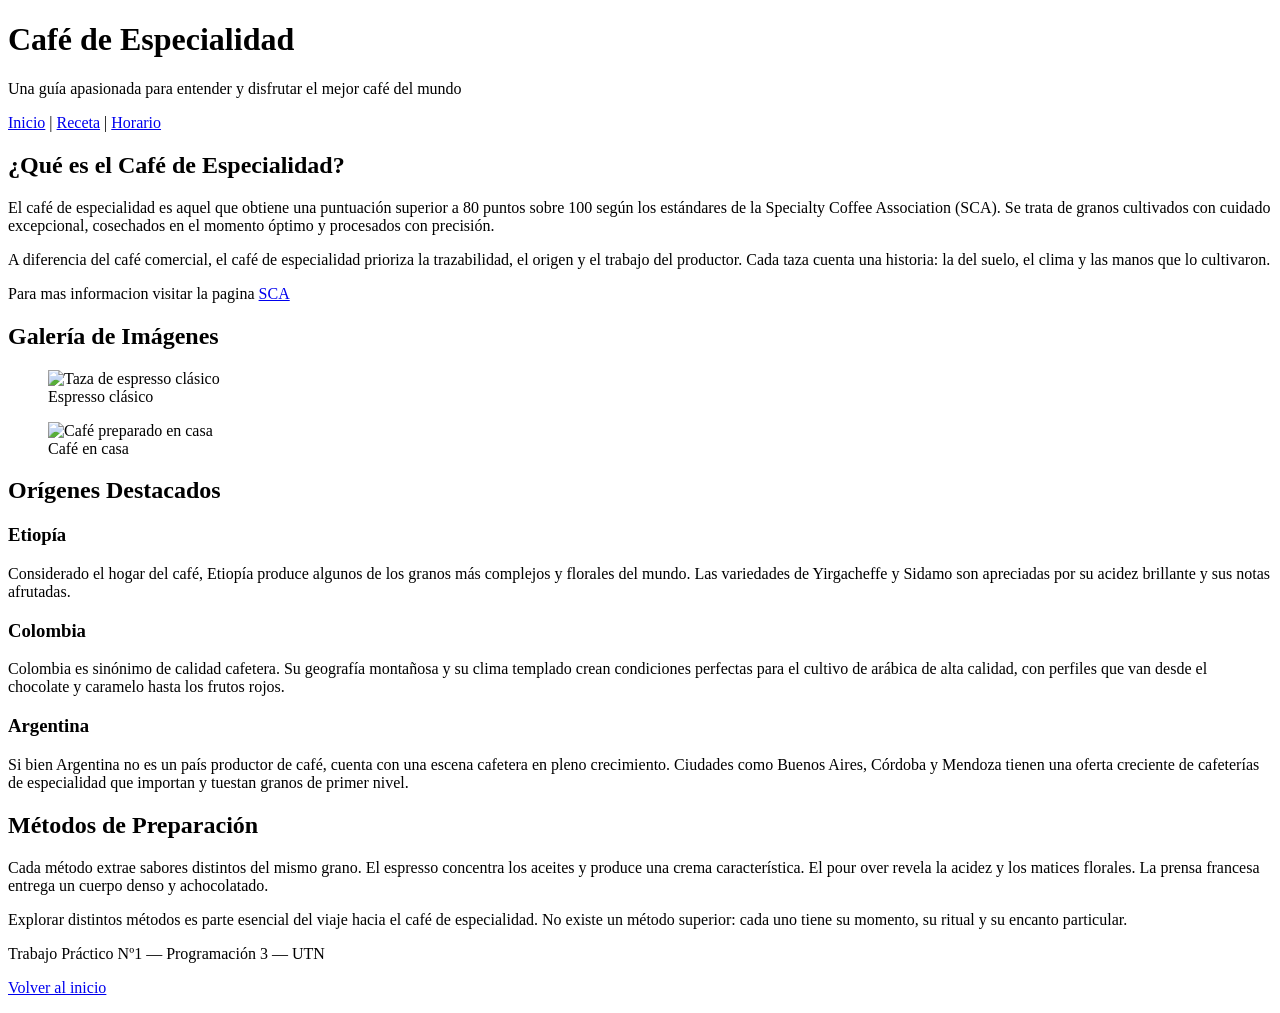
==== index.html @ ee488dcd "feat: agregar pagina principal index.html con la estructura base de la pagina" ====
<!DOCTYPE html>
<html lang="es">
<head>
    <meta charset="UTF-8">
    <meta name="viewport" content="width=device-width">
    <title>Café de Especialidad</title>
    <link rel="stylesheet" href="estilos.css">
</head>
<body>

    <header>
        <h1>Café de Especialidad</h1>
        <p>Una guía apasionada para entender y disfrutar el mejor café del mundo</p>
        <nav>
            <a href="index.html">Inicio</a> |
            <a href="receta.html">Receta</a> |
            <a href="horario.html">Horario</a>
        </nav>
    </header>

    <main>

        <section>
            <h2>¿Qué es el Café de Especialidad?</h2>
            <article>
                <p>
                    El café de especialidad es aquel que obtiene una puntuación superior a 80 puntos sobre 100
                    según los estándares de la Specialty Coffee Association (SCA). Se trata de granos cultivados
                    con cuidado excepcional, cosechados en el momento óptimo y procesados con precisión.
                </p>
                <p>
                    A diferencia del café comercial, el café de especialidad prioriza la trazabilidad, el origen
                    y el trabajo del productor. Cada taza cuenta una historia: la del suelo, el clima y las manos
                    que lo cultivaron.
                </p>
                <p>Para mas informacion visitar la pagina <a href="https://sca.coffee/">SCA</a></p>
            </article>
        </section>

        <section>
            <h2>Galería de Imágenes</h2>

            <figure>
                <img src="https://phantom.estaticos-marca.com/4d994105d19122da464c984f71efa8d3/resize/660/f/webp/assets/multimedia/imagenes/2023/11/15/17000681363132.jpg" alt="Taza de espresso clásico">
                <figcaption>Espresso clásico</figcaption>
            </figure>

            <figure>
                <img src="images/cafe-local.png" alt="Café preparado en casa">
                <figcaption>Café en casa</figcaption>
            </figure>

        </section>

        <section>
            <h2>Orígenes Destacados</h2>

            <article>
                <h3>Etiopía</h3>
                <p>
                    Considerado el hogar del café, Etiopía produce algunos de los granos más complejos y florales
                    del mundo. Las variedades de Yirgacheffe y Sidamo son apreciadas por su acidez brillante
                    y sus notas afrutadas.
                </p>
            </article>

            <article>
                <h3>Colombia</h3>
                <p>
                    Colombia es sinónimo de calidad cafetera. Su geografía montañosa y su clima templado crean
                    condiciones perfectas para el cultivo de arábica de alta calidad, con perfiles que van
                    desde el chocolate y caramelo hasta los frutos rojos.
                </p>
            </article>

            <article>
                <h3>Argentina</h3>
                <p>
                    Si bien Argentina no es un país productor de café, cuenta con una escena cafetera en pleno
                    crecimiento. Ciudades como Buenos Aires, Córdoba y Mendoza tienen una oferta creciente de
                    cafeterías de especialidad que importan y tuestan granos de primer nivel.
                </p>
            </article>

        </section>

        <section>
            <h2>Métodos de Preparación</h2>
            <p>
                Cada método extrae sabores distintos del mismo grano. El espresso concentra los aceites y
                produce una crema característica. El pour over revela la acidez y los matices florales.
                La prensa francesa entrega un cuerpo denso y achocolatado.
            </p>
            <p>
                Explorar distintos métodos es parte esencial del viaje hacia el café de especialidad.
                No existe un método superior: cada uno tiene su momento, su ritual y su encanto particular.
            </p>
        </section>

    </main>

    <footer>
        <p>Trabajo Práctico Nº1 — Programación 3 — UTN</p>
        <p><a href="index.html">Volver al inicio</a></p>
    </footer>

</body>
</html>
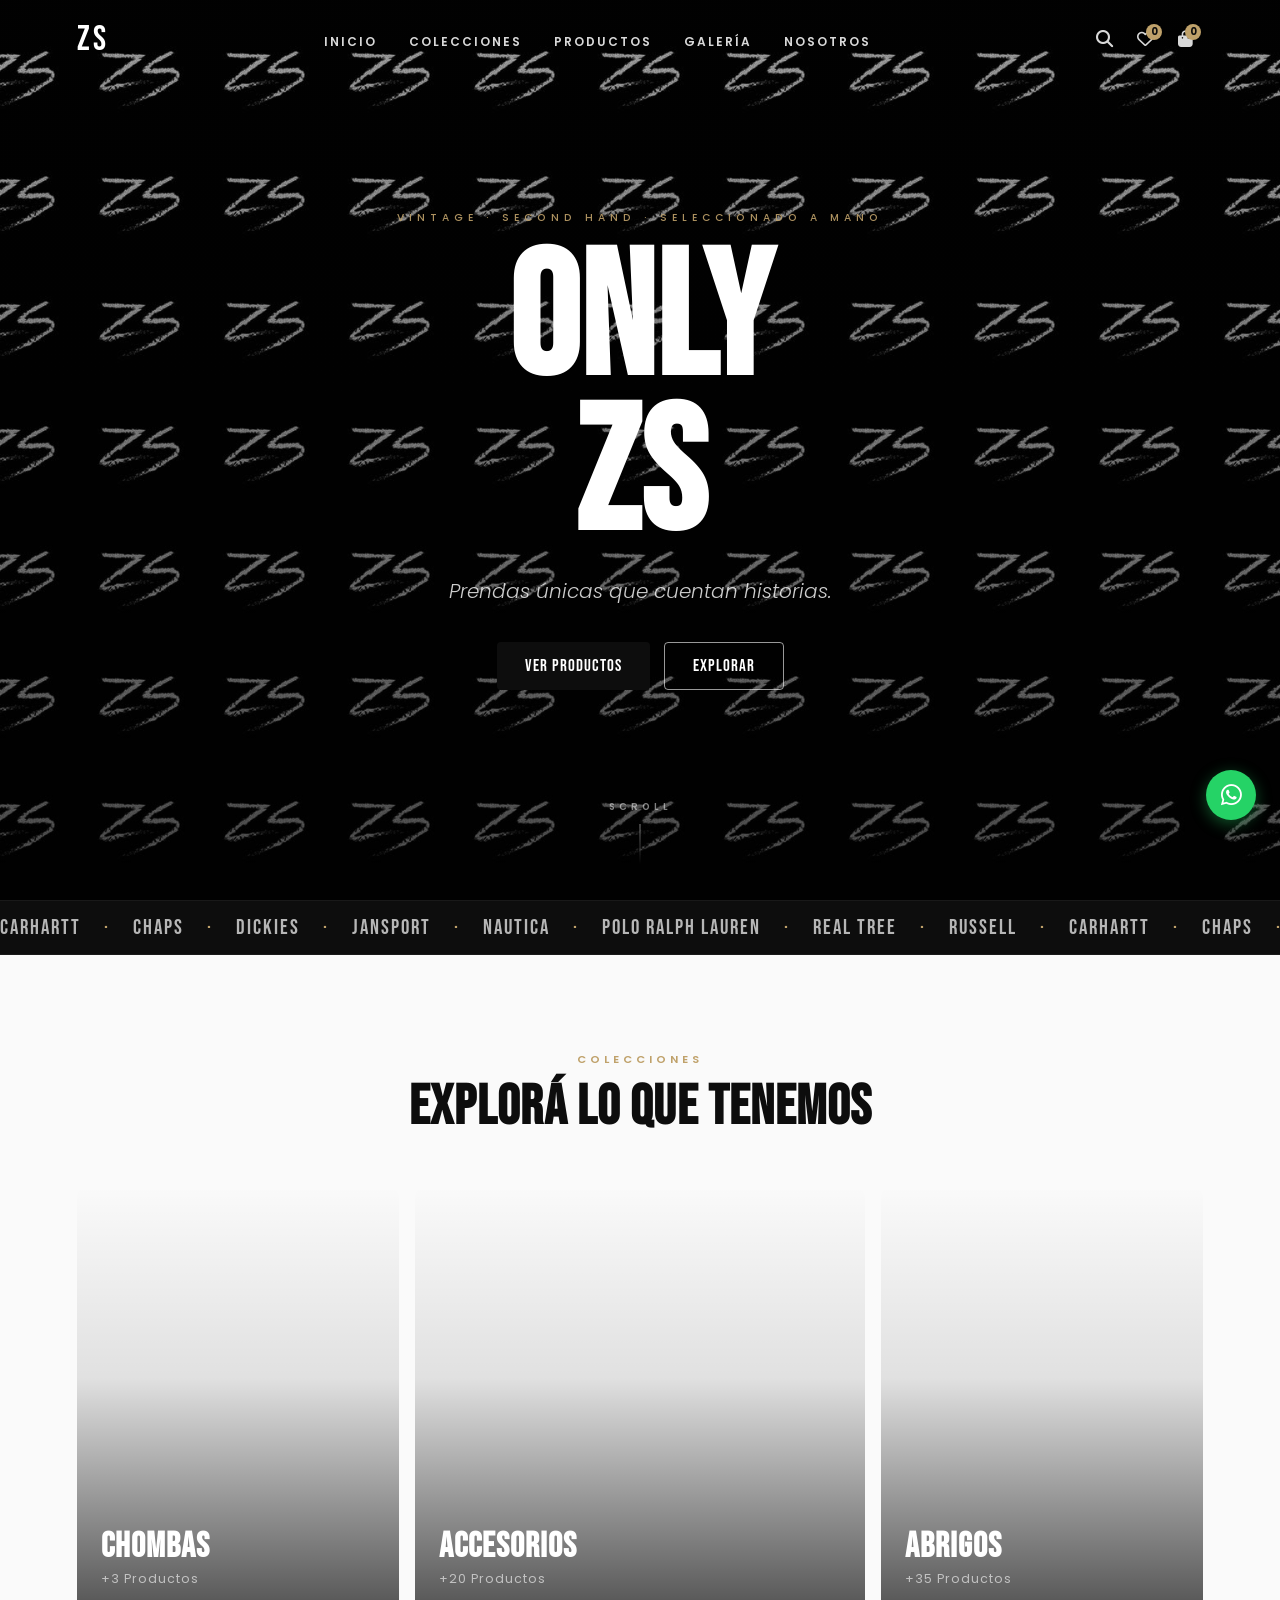
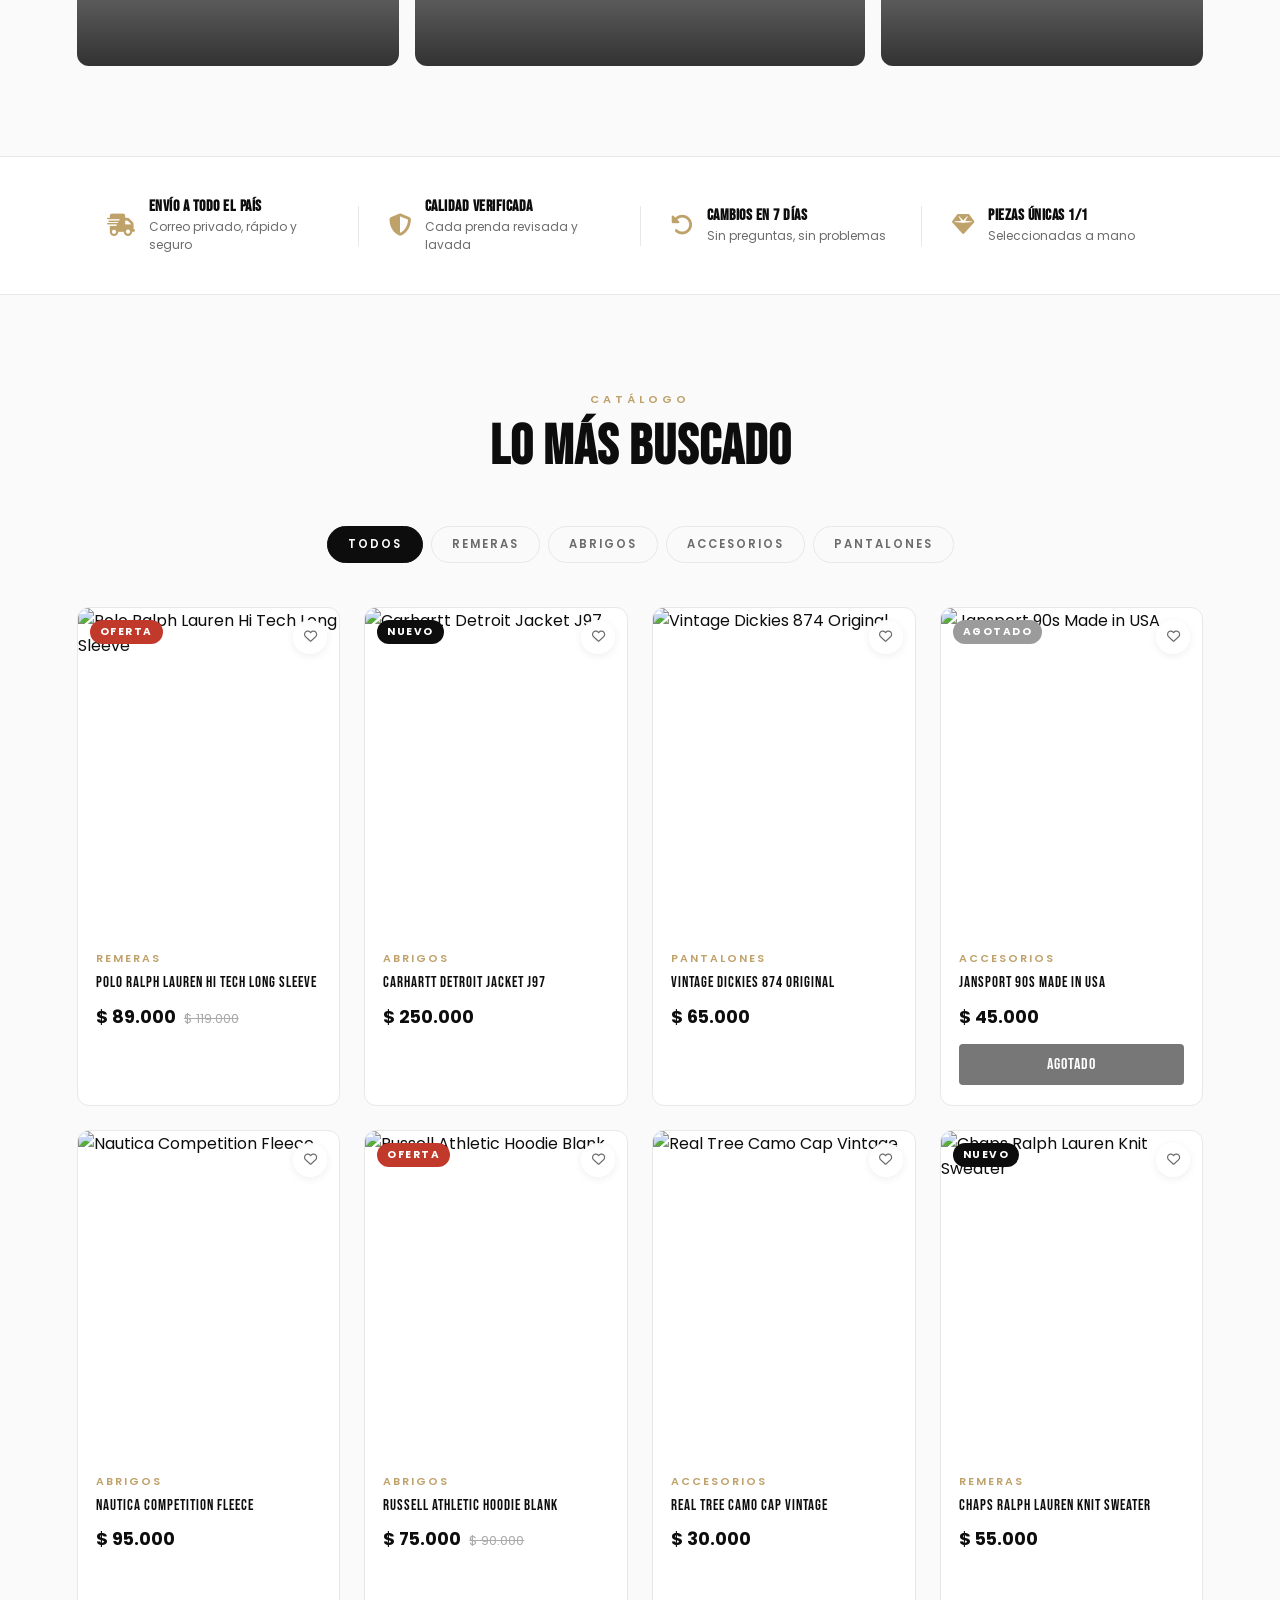
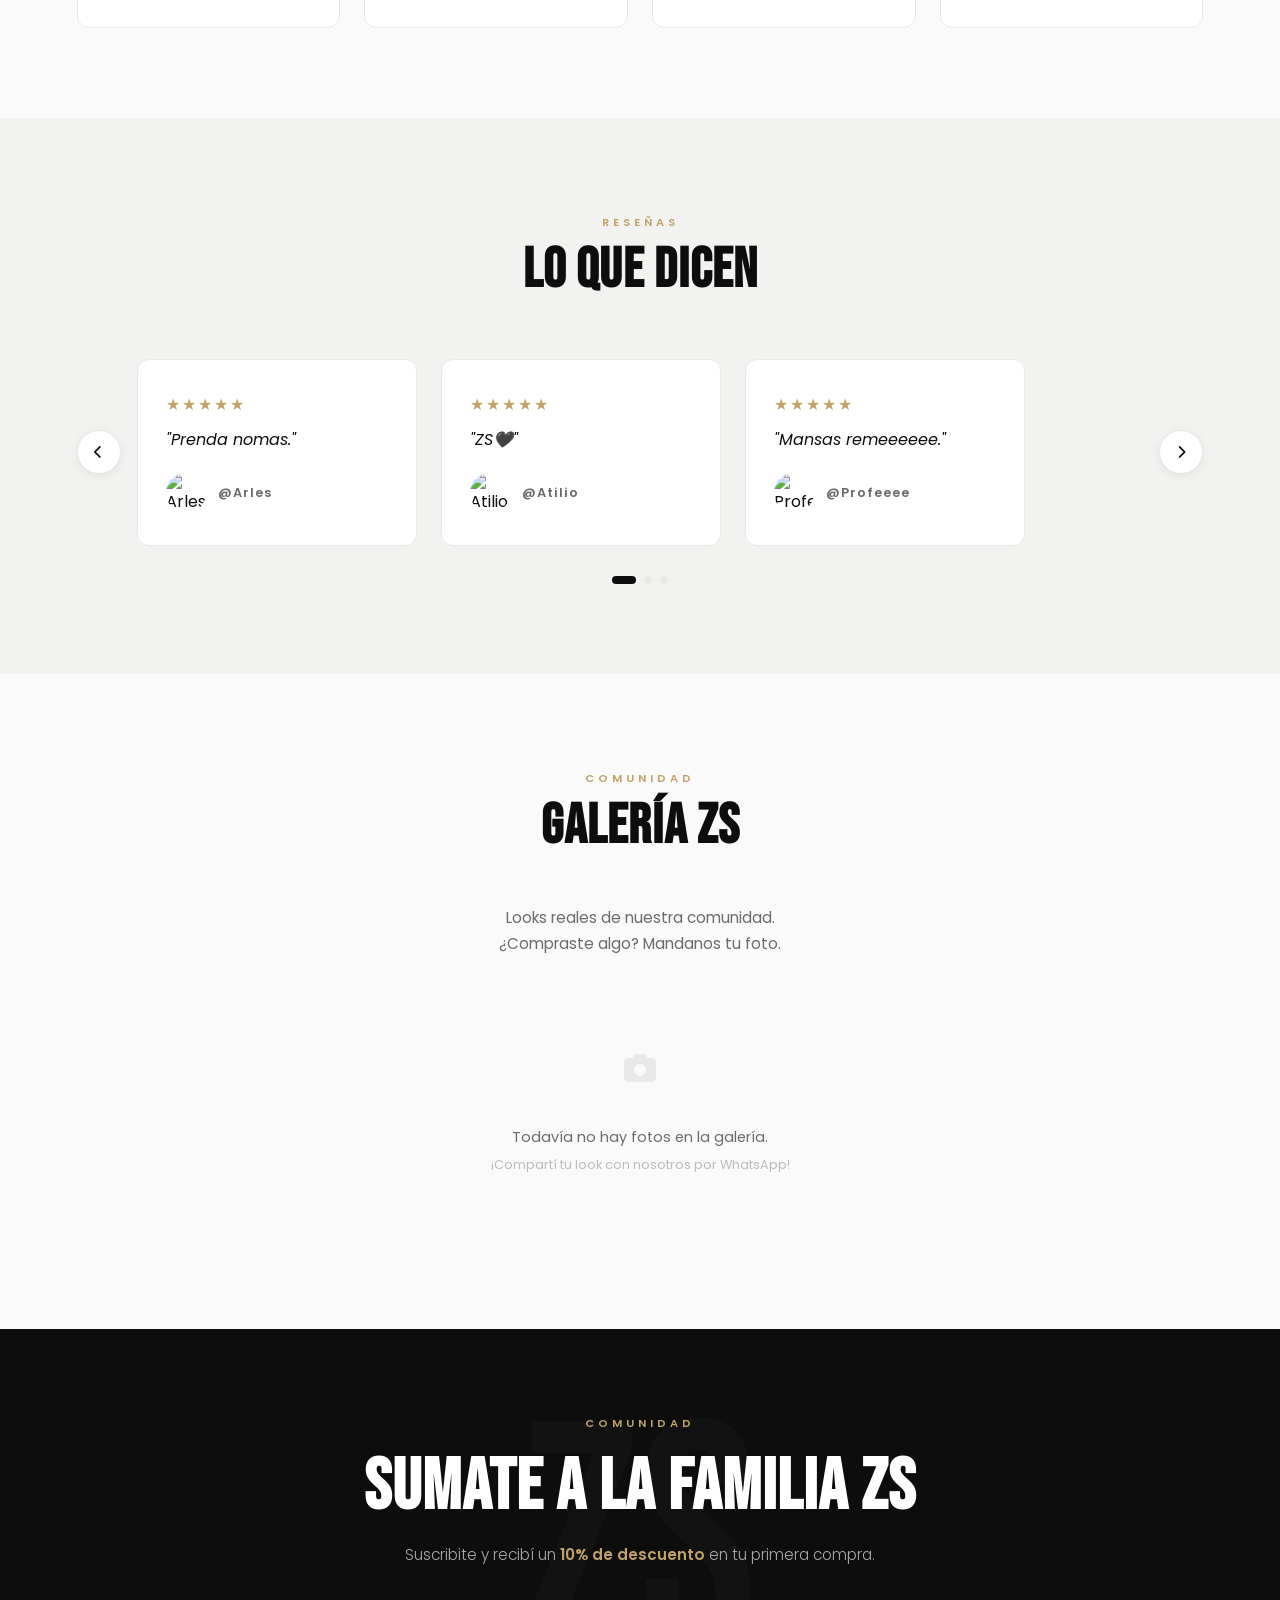
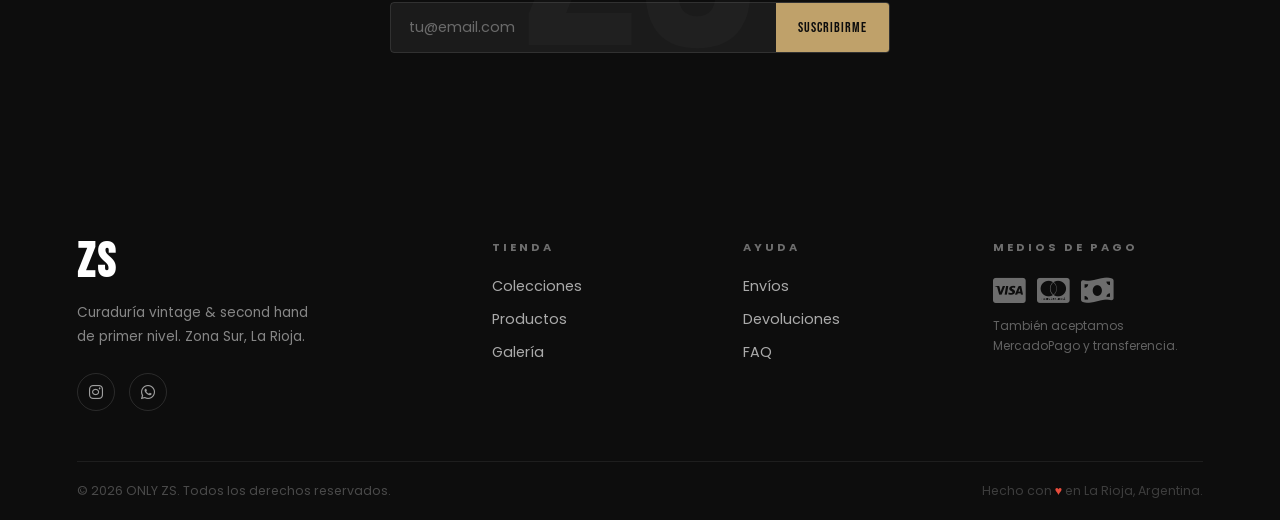
==== commit 2c28a9fb: "Add files via upload" ====
--- a/index.html
+++ b/index.html
@@ -2,107 +2,366 @@
 <html lang="es">
 <head>
     <meta charset="UTF-8">
-    <meta name="viewport" content="width=device-width">
-    <title>Café de Especialidad</title>
-    <link rel="stylesheet" href="estilos.css">
+    <meta name="viewport" content="width=device-width, initial-scale=1.0">
+    <title>ONLY ZS | Vintage & Second Hand</title>
+    <link rel="preconnect" href="https://fonts.googleapis.com">
+    <link rel="preconnect" href="https://fonts.gstatic.com" crossorigin>
+    <link href="https://fonts.googleapis.com/css2?family=Bebas+Neue&family=Poppins:ital,wght@0,300;0,400;0,500;0,600;1,300&display=swap" rel="stylesheet">
+    <link rel="stylesheet" href="https://cdnjs.cloudflare.com/ajax/libs/font-awesome/6.4.0/css/all.min.css">
+    <link rel="stylesheet" href="styles.css">
 </head>
 <body>
-
-    <header>
-        <h1>Café de Especialidad</h1>
-        <p>Una guía apasionada para entender y disfrutar el mejor café del mundo</p>
-        <nav>
-            <a href="index.html">Inicio</a> |
-            <a href="receta.html">Receta</a> |
-            <a href="horario.html">Horario</a>
+    <div id="toast-container"></div>
+ 
+    <!-- BUSCADOR OVERLAY -->
+    <div class="search-overlay" id="searchOverlay">
+        <div class="search-content">
+            <button class="close-search" id="closeSearch"><i class="fas fa-times"></i></button>
+            <p class="search-label">¿QUÉ ESTÁS BUSCANDO?</p>
+            <input type="text" id="searchInput" placeholder="Remera, campera, accesorio...">
+        </div>
+    </div>
+ 
+    <!-- CARRITO DRAWER -->
+    <div class="cart-overlay" id="cartOverlay"></div>
+    <div class="cart-drawer" id="cartDrawer">
+        <div class="cart-header">
+            <h3>TU CARRITO</h3>
+            <button id="closeCart" aria-label="Cerrar carrito"><i class="fas fa-arrow-right"></i></button>
+        </div>
+        <div class="cart-items" id="cartItems"></div>
+        <div class="cart-footer">
+            <div class="coupon-box">
+                <input type="text" id="couponInput" placeholder="Código de descuento">
+                <button id="applyCouponBtn">APLICAR</button>
+            </div>
+            <div class="cart-totals">
+                <div class="total-row" id="originalTotalRow" style="display: none;">
+                    <span>Subtotal</span>
+                    <span class="crossed-price" id="cartSubtotal">$0</span>
+                </div>
+                <div class="total-row final-total">
+                    <span>Total</span>
+                    <span class="accent-price" id="cartTotal">$0</span>
+                </div>
+            </div>
+            <button class="checkout-btn" id="checkoutBtn">FINALIZAR COMPRA <i class="fas fa-arrow-right"></i></button>
+        </div>
+    </div>
+ 
+    <!-- WISHLIST DRAWER -->
+    <div class="wishlist-overlay" id="wishlistOverlay"></div>
+    <div class="wishlist-drawer" id="wishlistDrawer">
+        <div class="cart-header">
+            <h3>MIS FAVORITOS</h3>
+            <button id="closeWishlist" aria-label="Cerrar favoritos"><i class="fas fa-arrow-right"></i></button>
+        </div>
+        <div class="cart-items" id="wishlistItems"></div>
+    </div>
+ 
+    <!-- MODAL CONTRASEÑA ADMIN GALERÍA (oculto, solo accesible por shortcut) -->
+    <div class="modal-overlay" id="adminModalOverlay">
+        <div class="modal-box admin-modal">
+            <button class="modal-close" id="adminModalClose"><i class="fas fa-times"></i></button>
+            <div class="admin-modal-icon"><i class="fas fa-lock"></i></div>
+            <h3>ACCESO RESTRINGIDO</h3>
+            <p>Ingresá la contraseña de administrador para continuar.</p>
+            <div class="admin-input-wrap">
+                <input type="password" id="adminPasswordInput" placeholder="Contraseña" autocomplete="off">
+                <button id="adminPasswordSubmit" class="btn btn-dark">INGRESAR</button>
+            </div>
+            <p id="adminPasswordError" class="admin-error"></p>
+        </div>
+    </div>
+ 
+    <!-- NAVBAR -->
+    <header id="navbar">
+        <div class="nav-container">
+            <a href="#hero" class="logo">ZS</a>
+            <nav class="desktop-nav">
+                <a href="#hero">INICIO</a>
+                <a href="#categories">COLECCIONES</a>
+                <a href="#products">PRODUCTOS</a>
+                <a href="#gallery">GALERÍA</a>
+                <a href="#footer">NOSOTROS</a>
+            </nav>
+            <div class="nav-icons">
+                <button id="searchBtn" aria-label="Buscar"><i class="fas fa-search"></i></button>
+                <button id="wishlistBtn" aria-label="Lista de deseos">
+                    <i class="far fa-heart"></i>
+                    <span class="badge" id="wishlistCount">0</span>
+                </button>
+                <button id="cartBtn" aria-label="Carrito">
+                    <i class="fas fa-bag-shopping"></i>
+                    <span class="badge" id="cartCount">0</span>
+                </button>
+                <button class="hamburger" id="hamburgerBtn" aria-label="Menú"><i class="fas fa-bars"></i></button>
+            </div>
+        </div>
+        <nav class="mobile-nav" id="mobileNav">
+            <a href="#hero" class="mobile-link">INICIO</a>
+            <a href="#categories" class="mobile-link">COLECCIONES</a>
+            <a href="#products" class="mobile-link">PRODUCTOS</a>
+            <a href="#gallery" class="mobile-link">GALERÍA</a>
+            <a href="#footer" class="mobile-link">NOSOTROS</a>
         </nav>
     </header>
-
-    <main>
-
-        <section>
-            <h2>¿Qué es el Café de Especialidad?</h2>
-            <article>
-                <p>
-                    El café de especialidad es aquel que obtiene una puntuación superior a 80 puntos sobre 100
-                    según los estándares de la Specialty Coffee Association (SCA). Se trata de granos cultivados
-                    con cuidado excepcional, cosechados en el momento óptimo y procesados con precisión.
-                </p>
-                <p>
-                    A diferencia del café comercial, el café de especialidad prioriza la trazabilidad, el origen
-                    y el trabajo del productor. Cada taza cuenta una historia: la del suelo, el clima y las manos
-                    que lo cultivaron.
-                </p>
-                <p>Para mas informacion visitar la pagina <a href="https://sca.coffee/">SCA</a></p>
-            </article>
-        </section>
-
-        <section>
-            <h2>Galería de Imágenes</h2>
-
-            <figure>
-                <img src="https://phantom.estaticos-marca.com/4d994105d19122da464c984f71efa8d3/resize/660/f/webp/assets/multimedia/imagenes/2023/11/15/17000681363132.jpg" alt="Taza de espresso clásico">
-                <figcaption>Espresso clásico</figcaption>
-            </figure>
-
-            <figure>
-                <img src="images/cafe-local.png" alt="Café preparado en casa">
-                <figcaption>Café en casa</figcaption>
-            </figure>
-
-        </section>
-
-        <section>
-            <h2>Orígenes Destacados</h2>
-
-            <article>
-                <h3>Etiopía</h3>
-                <p>
-                    Considerado el hogar del café, Etiopía produce algunos de los granos más complejos y florales
-                    del mundo. Las variedades de Yirgacheffe y Sidamo son apreciadas por su acidez brillante
-                    y sus notas afrutadas.
-                </p>
-            </article>
-
-            <article>
-                <h3>Colombia</h3>
-                <p>
-                    Colombia es sinónimo de calidad cafetera. Su geografía montañosa y su clima templado crean
-                    condiciones perfectas para el cultivo de arábica de alta calidad, con perfiles que van
-                    desde el chocolate y caramelo hasta los frutos rojos.
-                </p>
-            </article>
-
-            <article>
-                <h3>Argentina</h3>
-                <p>
-                    Si bien Argentina no es un país productor de café, cuenta con una escena cafetera en pleno
-                    crecimiento. Ciudades como Buenos Aires, Córdoba y Mendoza tienen una oferta creciente de
-                    cafeterías de especialidad que importan y tuestan granos de primer nivel.
-                </p>
-            </article>
-
-        </section>
-
-        <section>
-            <h2>Métodos de Preparación</h2>
-            <p>
-                Cada método extrae sabores distintos del mismo grano. El espresso concentra los aceites y
-                produce una crema característica. El pour over revela la acidez y los matices florales.
-                La prensa francesa entrega un cuerpo denso y achocolatado.
-            </p>
-            <p>
-                Explorar distintos métodos es parte esencial del viaje hacia el café de especialidad.
-                No existe un método superior: cada uno tiene su momento, su ritual y su encanto particular.
-            </p>
-        </section>
-
-    </main>
-
-    <footer>
-        <p>Trabajo Práctico Nº1 — Programación 3 — UTN</p>
-        <p><a href="index.html">Volver al inicio</a></p>
+ 
+    <!-- HERO -->
+    <section class="hero" id="hero">
+        <div class="hero-bg-overlay"></div>
+        <div class="hero-content reveal">
+            <span class="hero-tag">VINTAGE · SECOND HAND · SELECCIONADO A MANO</span>
+            <h1>ONLY<br>ZS</h1>
+            <p>Prendas únicas que cuentan historias.</p>
+            <div class="hero-buttons">
+                <a href="#products" class="btn btn-primary">VER PRODUCTOS</a>
+                <a href="#categories" class="btn btn-outline">EXPLORAR</a>
+            </div>
+        </div>
+        <div class="scroll-indicator">
+            <span>SCROLL</span>
+            <div class="scroll-line"></div>
+        </div>
+    </section>
+ 
+    <!-- MARQUEE -->
+    <div class="marquee">
+        <div class="marquee-content" aria-hidden="true">
+            CARHARTT <span class="dot">·</span> CHAPS <span class="dot">·</span> DICKIES <span class="dot">·</span> JANSPORT <span class="dot">·</span> NAUTICA <span class="dot">·</span> POLO RALPH LAUREN <span class="dot">·</span> REAL TREE <span class="dot">·</span> RUSSELL <span class="dot">·</span>
+            CARHARTT <span class="dot">·</span> CHAPS <span class="dot">·</span> DICKIES <span class="dot">·</span> JANSPORT <span class="dot">·</span> NAUTICA <span class="dot">·</span> POLO RALPH LAUREN <span class="dot">·</span> REAL TREE <span class="dot">·</span> RUSSELL <span class="dot">·</span>
+        </div>
+    </div>
+ 
+    <!-- CATEGORÍAS -->
+    <section class="categories section-padding" id="categories">
+        <div class="section-header reveal">
+            <span class="section-tag">COLECCIONES</span>
+            <h2 class="section-title">EXPLORÁ LO QUE TENEMOS</h2>
+        </div>
+        <div class="categories-grid reveal">
+            <div class="category-card" data-category="Remeras" style="background-image: url('https://placehold.co/600x800/1a1a1a/FFF?text=CHOMBAS');">
+                <div class="category-overlay"></div>
+                <div class="category-content">
+                    <h3>CHOMBAS</h3>
+                    <p>+3 Productos</p>
+                    <button class="btn btn-outline-white btn-sm">Ver colección</button>
+                </div>
+            </div>
+            <div class="category-card featured" data-category="Accesorios" style="background-image: url('https://placehold.co/600x800/111/FFF?text=ACCESORIOS');">
+                <div class="category-overlay"></div>
+                <div class="category-content">
+                    <h3>ACCESORIOS</h3>
+                    <p>+20 Productos</p>
+                    <button class="btn btn-outline-white btn-sm">Ver colección</button>
+                </div>
+            </div>
+            <div class="category-card" data-category="Abrigos" style="background-image: url('https://placehold.co/600x800/222/FFF?text=ABRIGOS');">
+                <div class="category-overlay"></div>
+                <div class="category-content">
+                    <h3>ABRIGOS</h3>
+                    <p>+35 Productos</p>
+                    <button class="btn btn-outline-white btn-sm">Ver colección</button>
+                </div>
+            </div>
+        </div>
+    </section>
+ 
+    <!-- FEATURES STRIP -->
+    <div class="features-strip reveal">
+        <div class="feature-item">
+            <i class="fas fa-truck-fast"></i>
+            <div>
+                <strong>ENVÍO A TODO EL PAÍS</strong>
+                <span>Correo privado, rápido y seguro</span>
+            </div>
+        </div>
+        <div class="feature-divider"></div>
+        <div class="feature-item">
+            <i class="fas fa-shield-halved"></i>
+            <div>
+                <strong>CALIDAD VERIFICADA</strong>
+                <span>Cada prenda revisada y lavada</span>
+            </div>
+        </div>
+        <div class="feature-divider"></div>
+        <div class="feature-item">
+            <i class="fas fa-rotate-left"></i>
+            <div>
+                <strong>CAMBIOS EN 7 DÍAS</strong>
+                <span>Sin preguntas, sin problemas</span>
+            </div>
+        </div>
+        <div class="feature-divider"></div>
+        <div class="feature-item">
+            <i class="fas fa-gem"></i>
+            <div>
+                <strong>PIEZAS ÚNICAS 1/1</strong>
+                <span>Seleccionadas a mano</span>
+            </div>
+        </div>
+    </div>
+ 
+    <!-- PRODUCTOS -->
+    <section class="products section-padding" id="products">
+        <div class="section-header reveal">
+            <span class="section-tag">CATÁLOGO</span>
+            <h2 class="section-title">LO MÁS BUSCADO</h2>
+        </div>
+        <div class="filters reveal">
+            <button class="filter-btn active" data-filter="all">TODOS</button>
+            <button class="filter-btn" data-filter="Remeras">REMERAS</button>
+            <button class="filter-btn" data-filter="Abrigos">ABRIGOS</button>
+            <button class="filter-btn" data-filter="Accesorios">ACCESORIOS</button>
+            <button class="filter-btn" data-filter="Pantalones">PANTALONES</button>
+        </div>
+        <div class="products-grid reveal" id="productsGrid"></div>
+    </section>
+ 
+    <!-- TESTIMONIOS -->
+    <section class="testimonials section-padding reveal" id="testimonials">
+        <div class="section-header">
+            <span class="section-tag">RESEÑAS</span>
+            <h2 class="section-title">LO QUE DICEN</h2>
+        </div>
+        <div class="slider-wrapper">
+            <button class="slider-arrow slider-prev" id="sliderPrev" aria-label="Anterior"><i class="fas fa-chevron-left"></i></button>
+            <div class="slider-container">
+                <div class="slider" id="testimonialSlider">
+                    <div class="slide">
+                        <div class="stars">★★★★★</div>
+                        <p>"Prenda nomas."</p>
+                        <div class="slide-author">
+                            <img src="https://placehold.co/48x48/1a1a1a/FFF?text=A" alt="Arles" class="avatar">
+                            <span>@Arles</span>
+                        </div>
+                    </div>
+                    <div class="slide">
+                        <div class="stars">★★★★★</div>
+                        <p>"ZS🖤"</p>
+                        <div class="slide-author">
+                            <img src="https://placehold.co/48x48/1a1a1a/FFF?text=A" alt="Atilio" class="avatar">
+                            <span>@Atilio</span>
+                        </div>
+                    </div>
+                    <div class="slide">
+                        <div class="stars">★★★★★</div>
+                        <p>"Mansas remeeeeee."</p>
+                        <div class="slide-author">
+                            <img src="https://placehold.co/48x48/1a1a1a/FFF?text=P" alt="Profeeee" class="avatar">
+                            <span>@Profeeee</span>
+                        </div>
+                    </div>
+                </div>
+            </div>
+            <button class="slider-arrow slider-next" id="sliderNext" aria-label="Siguiente"><i class="fas fa-chevron-right"></i></button>
+        </div>
+        <div class="slider-dots" id="sliderDots"></div>
+    </section>
+ 
+    <!-- GALERÍA DE CLIENTES -->
+    <section class="gallery section-padding" id="gallery">
+        <div class="section-header reveal">
+            <span class="section-tag">COMUNIDAD</span>
+            <h2 class="section-title">GALERÍA ZS</h2>
+        </div>
+        <p class="gallery-subtitle reveal">Looks reales de nuestra comunidad. <br>¿Compraste algo? Mandanos tu foto.</p>
+ 
+        <!-- Panel de subida: SOLO visible cuando el admin está autenticado -->
+        <div class="gallery-upload-area" id="galleryUploadArea" style="display:none;">
+            <label for="galleryUpload" class="btn btn-dark gallery-upload-btn">
+                <i class="fas fa-plus"></i> SUBIR FOTO
+            </label>
+            <input type="file" id="galleryUpload" accept="image/*" multiple style="display:none;">
+            <button class="btn-icon-outline" id="adminLogoutBtn" title="Cerrar sesión admin">
+                <i class="fas fa-sign-out-alt"></i> Salir
+            </button>
+        </div>
+ 
+        <div class="gallery-grid reveal" id="galleryGrid"></div>
+        <p class="gallery-empty-msg" id="galleryEmptyMsg">
+            <i class="fas fa-camera"></i><br>
+            Todavía no hay fotos en la galería.<br>
+            <small>¡Compartí tu look con nosotros por WhatsApp!</small>
+        </p>
+    </section>
+ 
+    <!-- NEWSLETTER -->
+    <section class="newsletter reveal">
+        <div class="newsletter-content">
+            <span class="section-tag light">COMUNIDAD</span>
+            <h2>SUMATE A LA FAMILIA ZS</h2>
+            <p>Suscribite y recibí un <strong>10% de descuento</strong> en tu primera compra.</p>
+            <form id="newsletterForm" class="newsletter-form" novalidate>
+                <div class="newsletter-input-wrap">
+                    <input type="email" id="newsletterEmail" placeholder="tu@email.com" required>
+                    <button type="submit" class="btn btn-dark">SUSCRIBIRME</button>
+                </div>
+            </form>
+            <p id="newsletterMsg" class="success-msg"></p>
+        </div>
+    </section>
+ 
+    <!-- FOOTER -->
+    <footer id="footer">
+        <div class="footer-top">
+            <div class="footer-brand">
+                <h2 class="logo">ZS</h2>
+                <p>Curaduría vintage &amp; second hand<br>de primer nivel. Zona Sur, La Rioja.</p>
+                <div class="social-icons">
+                    <a href="#" target="_blank" aria-label="Instagram"><i class="fab fa-instagram"></i></a>
+                    <a href="https://wa.me/543800000000" target="_blank" aria-label="WhatsApp"><i class="fab fa-whatsapp"></i></a>
+                </div>
+            </div>
+            <div class="footer-links-group">
+                <div class="footer-col">
+                    <h4>TIENDA</h4>
+                    <a href="#categories">Colecciones</a>
+                    <a href="#products">Productos</a>
+                    <a href="#gallery">Galería</a>
+                </div>
+                <div class="footer-col">
+                    <h4>AYUDA</h4>
+                    <a href="#" id="linkEnvios">Envíos</a>
+                    <a href="#" id="linkDevoluciones">Devoluciones</a>
+                    <a href="#" id="linkFaq">FAQ</a>
+                </div>
+                <div class="footer-col">
+                    <h4>MEDIOS DE PAGO</h4>
+                    <div class="payment-methods">
+                        <i class="fab fa-cc-visa" title="Visa"></i>
+                        <i class="fab fa-cc-mastercard" title="Mastercard"></i>
+                        <i class="fas fa-money-bill-wave" title="Efectivo"></i>
+                    </div>
+                    <p class="footer-small">También aceptamos<br>MercadoPago y transferencia.</p>
+                </div>
+            </div>
+        </div>
+        <div class="footer-bottom">
+            <p>&copy; 2026 ONLY ZS. Todos los derechos reservados.</p>
+            <p class="footer-hint">Hecho con <span style="color:#e74c3c">♥</span> en La Rioja, Argentina.</p>
+        </div>
     </footer>
-
+ 
+    <!-- BOTÓN FLOTANTE WHATSAPP -->
+    <a href="https://wa.me/543800000000" class="whatsapp-float" target="_blank" aria-label="Contactar por WhatsApp">
+        <i class="fab fa-whatsapp"></i>
+    </a>
+ 
+    <!-- BACK TO TOP -->
+    <button class="back-to-top" id="backToTop" aria-label="Volver arriba">
+        <i class="fas fa-arrow-up"></i>
+    </button>
+ 
+    <!-- MODAL INFO FOOTER -->
+    <div class="modal-overlay" id="modalOverlay">
+        <div class="modal-box" id="modalBox">
+            <button class="modal-close" id="modalClose"><i class="fas fa-times"></i></button>
+            <h3 id="modalTitle"></h3>
+            <div id="modalBody"></div>
+        </div>
+    </div>
+ 
+    <script src="main.js"></script>
 </body>
-</html>
+</html>
--- a/styles.css
+++ b/styles.css
@@ -0,0 +1,1288 @@
+/* =========================================================
+   ONLY ZS — styles.css
+   Diseño moderno minimalista — Negro, Blanco, Gris, Dorado
+========================================================= */
+
+/* VARIABLES GLOBALES */
+:root {
+    --color-bg: #FAFAFA;
+    --color-dark: #0D0D0D;
+    --color-mid: #1A1A1A;
+    --color-gray: #6B6B6B;
+    --color-light-gray: #F2F2F0;
+    --color-border: #E8E8E6;
+    --color-accent: #BFA16A;       /* Dorado apagado, sofisticado */
+    --color-accent-dark: #9C834F;
+    --color-danger: #C0392B;
+    --color-success: #27AE60;
+    --font-heading: 'Bebas Neue', sans-serif;
+    --font-body: 'Poppins', sans-serif;
+    --transition: all 0.35s cubic-bezier(0.25, 0.46, 0.45, 0.94);
+    --shadow-sm: 0 2px 8px rgba(0,0,0,0.07);
+    --shadow-md: 0 8px 24px rgba(0,0,0,0.10);
+    --shadow-lg: 0 20px 50px rgba(0,0,0,0.14);
+    --radius: 4px;
+    --radius-lg: 12px;
+}
+
+/* RESET */
+*, *::before, *::after { margin: 0; padding: 0; box-sizing: border-box; }
+html { scroll-behavior: smooth; font-size: 16px; }
+body {
+    font-family: var(--font-body);
+    background-color: var(--color-bg);
+    color: var(--color-dark);
+    overflow-x: hidden;
+    -webkit-font-smoothing: antialiased;
+}
+img { display: block; max-width: 100%; }
+a { text-decoration: none; color: inherit; }
+ul { list-style: none; }
+button { cursor: pointer; }
+
+/* TIPOGRAFÍA */
+h1, h2, h3, h4, .logo { font-family: var(--font-heading); letter-spacing: 1px; }
+
+/* UTILIDADES */
+.section-padding { padding: 90px 6%; }
+.section-header { text-align: center; margin-bottom: 50px; }
+.section-tag {
+    display: inline-block;
+    font-family: var(--font-body);
+    font-size: 0.7rem;
+    font-weight: 600;
+    letter-spacing: 4px;
+    text-transform: uppercase;
+    color: var(--color-accent);
+    margin-bottom: 12px;
+}
+.section-tag.light { color: var(--color-accent); }
+.section-title { font-size: clamp(2.2rem, 5vw, 3.5rem); line-height: 1; }
+
+/* BOTONES */
+.btn {
+    display: inline-flex;
+    align-items: center;
+    gap: 8px;
+    padding: 13px 28px;
+    font-family: var(--font-heading);
+    font-size: 1.05rem;
+    letter-spacing: 1px;
+    border: none;
+    border-radius: var(--radius);
+    transition: var(--transition);
+    white-space: nowrap;
+}
+.btn-sm { padding: 9px 18px; font-size: 0.9rem; }
+.btn-primary {
+    background-color: var(--color-dark);
+    color: #fff;
+}
+.btn-primary:hover {
+    background-color: var(--color-accent);
+    color: var(--color-dark);
+    transform: translateY(-2px);
+    box-shadow: var(--shadow-md);
+}
+.btn-outline {
+    background-color: transparent;
+    color: #fff;
+    border: 1.5px solid rgba(255,255,255,0.6);
+}
+.btn-outline:hover {
+    background-color: #fff;
+    color: var(--color-dark);
+    border-color: #fff;
+}
+.btn-outline-white {
+    background-color: transparent;
+    color: #fff;
+    border: 1.5px solid rgba(255,255,255,0.7);
+    font-family: var(--font-heading);
+    font-size: 0.85rem;
+    padding: 8px 16px;
+    letter-spacing: 1px;
+    border-radius: var(--radius);
+    transition: var(--transition);
+    display: inline-flex;
+    align-items: center;
+}
+.btn-outline-white:hover {
+    background-color: #fff;
+    color: var(--color-dark);
+}
+.btn-dark {
+    background-color: var(--color-dark);
+    color: #fff;
+    border-radius: var(--radius);
+}
+.btn-dark:hover { background-color: #333; }
+.btn-icon-outline {
+    display: inline-flex;
+    align-items: center;
+    gap: 6px;
+    font-family: var(--font-body);
+    font-size: 0.8rem;
+    font-weight: 500;
+    letter-spacing: 1px;
+    text-transform: uppercase;
+    background: transparent;
+    color: var(--color-gray);
+    border: 1px solid var(--color-border);
+    border-radius: var(--radius);
+    padding: 8px 14px;
+    transition: var(--transition);
+}
+.btn-icon-outline:hover { border-color: var(--color-dark); color: var(--color-dark); }
+
+/* =========================================================
+   NAVBAR
+========================================================= */
+#navbar {
+    position: fixed;
+    top: 0;
+    width: 100%;
+    z-index: 1000;
+    transition: var(--transition);
+    background-color: transparent;
+    color: #fff;
+    padding: 22px 6%;
+}
+#navbar.scrolled {
+    background-color: rgba(13,13,13,0.92);
+    backdrop-filter: blur(12px);
+    -webkit-backdrop-filter: blur(12px);
+    padding: 14px 6%;
+    box-shadow: 0 1px 0 rgba(255,255,255,0.05);
+}
+#navbar.hidden { transform: translateY(-100%); }
+.nav-container { display: flex; justify-content: space-between; align-items: center; }
+.logo {
+    font-size: 2.2rem;
+    color: #fff;
+    letter-spacing: 3px;
+    line-height: 1;
+}
+.desktop-nav a {
+    margin: 0 14px;
+    font-family: var(--font-body);
+    font-size: 0.75rem;
+    font-weight: 600;
+    letter-spacing: 2px;
+    text-transform: uppercase;
+    color: rgba(255,255,255,0.85);
+    transition: color 0.3s;
+    position: relative;
+}
+.desktop-nav a::after {
+    content: '';
+    position: absolute;
+    bottom: -3px;
+    left: 0;
+    width: 0;
+    height: 1px;
+    background: var(--color-accent);
+    transition: width 0.3s;
+}
+.desktop-nav a:hover { color: #fff; }
+.desktop-nav a:hover::after { width: 100%; }
+.nav-icons {
+    display: flex;
+    align-items: center;
+    gap: 4px;
+}
+.nav-icons button {
+    background: none;
+    border: none;
+    color: rgba(255,255,255,0.85);
+    font-size: 1.05rem;
+    padding: 8px 10px;
+    position: relative;
+    transition: color 0.3s;
+}
+.nav-icons button:hover { color: #fff; }
+.badge {
+    position: absolute;
+    top: 2px;
+    right: 2px;
+    background-color: var(--color-accent);
+    color: var(--color-dark);
+    font-family: var(--font-body);
+    font-size: 0.6rem;
+    font-weight: 700;
+    width: 16px;
+    height: 16px;
+    border-radius: 50%;
+    display: flex;
+    justify-content: center;
+    align-items: center;
+    transition: transform 0.3s cubic-bezier(0.175, 0.885, 0.32, 1.275);
+}
+.badge.bounce { transform: scale(1.4); }
+.hamburger { display: none; }
+
+/* Mobile Nav */
+.mobile-nav {
+    display: none;
+    flex-direction: column;
+    position: fixed;
+    top: 0;
+    right: -100%;
+    width: 280px;
+    height: 100vh;
+    background: var(--color-dark);
+    transition: right 0.35s ease;
+    padding: 80px 30px 40px;
+    z-index: 999;
+    gap: 0;
+}
+.mobile-nav.active { right: 0; }
+.mobile-link {
+    color: rgba(255,255,255,0.8);
+    padding: 16px 0;
+    border-bottom: 1px solid rgba(255,255,255,0.07);
+    font-family: var(--font-body);
+    font-size: 0.8rem;
+    font-weight: 600;
+    letter-spacing: 3px;
+    text-transform: uppercase;
+    transition: color 0.3s;
+}
+.mobile-link:hover { color: var(--color-accent); }
+
+/* =========================================================
+   HERO
+========================================================= */
+.hero {
+    height: 100vh;
+    min-height: 600px;
+    background-image: url('assets/images/HERO-ZS.png');
+    background-size: cover;
+    background-position: center;
+    background-attachment: fixed;
+    display: flex;
+    flex-direction: column;
+    justify-content: center;
+    align-items: center;
+    text-align: center;
+    position: relative;
+    color: #fff;
+    overflow: hidden;
+}
+.hero-bg-overlay {
+    position: absolute;
+    inset: 0;
+    background: linear-gradient(
+        to bottom,
+        rgba(0,0,0,0.35) 0%,
+        rgba(0,0,0,0.55) 60%,
+        rgba(0,0,0,0.7) 100%
+    );
+    z-index: 1;
+}
+.hero-content {
+    position: relative;
+    z-index: 2;
+    padding: 0 20px;
+}
+.hero-tag {
+    display: block;
+    font-family: var(--font-body);
+    font-size: 0.65rem;
+    font-weight: 500;
+    letter-spacing: 5px;
+    text-transform: uppercase;
+    color: var(--color-accent);
+    margin-bottom: 20px;
+    opacity: 0.9;
+}
+.hero h1 {
+    font-size: clamp(5rem, 15vw, 11rem);
+    line-height: 0.88;
+    margin-bottom: 20px;
+    color: #fff;
+}
+.hero p {
+    font-size: clamp(1rem, 2vw, 1.25rem);
+    margin-bottom: 36px;
+    font-weight: 300;
+    color: rgba(255,255,255,0.8);
+    font-style: italic;
+}
+.hero-buttons { display: flex; justify-content: center; gap: 14px; flex-wrap: wrap; }
+.scroll-indicator {
+    position: absolute;
+    bottom: 36px;
+    left: 50%;
+    transform: translateX(-50%);
+    z-index: 2;
+    display: flex;
+    flex-direction: column;
+    align-items: center;
+    gap: 10px;
+    color: rgba(255,255,255,0.5);
+}
+.scroll-indicator span {
+    font-family: var(--font-body);
+    font-size: 0.6rem;
+    font-weight: 600;
+    letter-spacing: 4px;
+}
+.scroll-line {
+    width: 1px;
+    height: 40px;
+    background: linear-gradient(to bottom, rgba(255,255,255,0.5), transparent);
+    animation: scrollPulse 2.5s ease-in-out infinite;
+}
+@keyframes scrollPulse {
+    0%, 100% { opacity: 0.5; transform: scaleY(1); }
+    50% { opacity: 1; transform: scaleY(0.7); }
+}
+
+/* =========================================================
+   MARQUEE
+========================================================= */
+.marquee {
+    background-color: var(--color-dark);
+    color: rgba(255,255,255,0.7);
+    padding: 14px 0;
+    overflow: hidden;
+    white-space: nowrap;
+    display: flex;
+    border-top: 1px solid rgba(255,255,255,0.05);
+    border-bottom: 1px solid rgba(255,255,255,0.05);
+}
+.marquee-content {
+    display: inline-block;
+    animation: marquee 25s linear infinite;
+    font-family: var(--font-heading);
+    font-size: 1.3rem;
+    letter-spacing: 2px;
+}
+.marquee:hover .marquee-content { animation-play-state: paused; }
+.marquee-content .dot { color: var(--color-accent); margin: 0 18px; }
+@keyframes marquee {
+    0% { transform: translateX(0); }
+    100% { transform: translateX(-50%); }
+}
+
+/* =========================================================
+   CATEGORÍAS
+========================================================= */
+.categories-grid {
+    display: grid;
+    grid-template-columns: 1fr 1.4fr 1fr;
+    gap: 16px;
+    max-width: 1200px;
+    margin: 0 auto;
+}
+.category-card {
+    position: relative;
+    overflow: hidden;
+    border-radius: var(--radius-lg);
+    background-size: cover;
+    background-position: center;
+    display: flex;
+    align-items: flex-end;
+    min-height: 420px;
+    transition: transform 0.4s ease;
+}
+.category-card.featured { min-height: 480px; }
+.category-card:hover { transform: scale(1.01); }
+.category-overlay {
+    position: absolute;
+    inset: 0;
+    background: linear-gradient(to top, rgba(0,0,0,0.8) 0%, rgba(0,0,0,0.1) 60%, transparent 100%);
+    transition: var(--transition);
+}
+.category-card:hover .category-overlay {
+    background: linear-gradient(to top, rgba(0,0,0,0.9) 0%, rgba(0,0,0,0.3) 60%, transparent 100%);
+}
+.category-content {
+    position: relative;
+    z-index: 2;
+    padding: 28px 24px;
+    color: #fff;
+    width: 100%;
+}
+.category-content h3 { font-size: 2.2rem; line-height: 1; margin-bottom: 6px; }
+.category-content p {
+    font-size: 0.78rem;
+    color: rgba(255,255,255,0.6);
+    margin-bottom: 16px;
+    font-weight: 400;
+    letter-spacing: 1px;
+}
+.category-content .btn-outline-white {
+    opacity: 0;
+    transform: translateY(10px);
+    transition: var(--transition);
+}
+.category-card:hover .btn-outline-white {
+    opacity: 1;
+    transform: translateY(0);
+}
+
+/* =========================================================
+   FEATURES STRIP
+========================================================= */
+.features-strip {
+    display: flex;
+    justify-content: center;
+    align-items: center;
+    gap: 0;
+    background: #fff;
+    border-top: 1px solid var(--color-border);
+    border-bottom: 1px solid var(--color-border);
+    padding: 28px 6%;
+    flex-wrap: wrap;
+}
+.feature-item {
+    display: flex;
+    align-items: center;
+    gap: 14px;
+    padding: 12px 30px;
+    flex: 1;
+    min-width: 200px;
+}
+.feature-item i {
+    font-size: 1.4rem;
+    color: var(--color-accent);
+    flex-shrink: 0;
+}
+.feature-item div {
+    display: flex;
+    flex-direction: column;
+    gap: 2px;
+}
+.feature-item strong {
+    font-family: var(--font-heading);
+    font-size: 1rem;
+    letter-spacing: 0.5px;
+    color: var(--color-dark);
+}
+.feature-item span {
+    font-size: 0.75rem;
+    color: var(--color-gray);
+    font-weight: 400;
+}
+.feature-divider {
+    width: 1px;
+    height: 40px;
+    background: var(--color-border);
+    flex-shrink: 0;
+}
+
+/* =========================================================
+   PRODUCTOS
+========================================================= */
+.filters {
+    display: flex;
+    justify-content: center;
+    gap: 8px;
+    margin-bottom: 44px;
+    flex-wrap: wrap;
+}
+.filter-btn {
+    background: none;
+    border: 1px solid var(--color-border);
+    color: var(--color-gray);
+    padding: 9px 20px;
+    border-radius: 100px;
+    font-family: var(--font-body);
+    font-size: 0.72rem;
+    font-weight: 600;
+    letter-spacing: 2px;
+    text-transform: uppercase;
+    transition: var(--transition);
+}
+.filter-btn:hover { border-color: var(--color-dark); color: var(--color-dark); }
+.filter-btn.active {
+    background-color: var(--color-dark);
+    color: #fff;
+    border-color: var(--color-dark);
+}
+.products-grid {
+    display: grid;
+    grid-template-columns: repeat(4, 1fr);
+    gap: 24px;
+    transition: opacity 0.3s ease;
+    max-width: 1300px;
+    margin: 0 auto;
+}
+.product-card {
+    background: #fff;
+    border-radius: var(--radius-lg);
+    overflow: hidden;
+    transition: var(--transition);
+    border: 1px solid var(--color-border);
+    position: relative;
+    display: flex;
+    flex-direction: column;
+}
+.product-card:hover {
+    transform: translateY(-6px);
+    box-shadow: var(--shadow-lg);
+    border-color: transparent;
+}
+.product-image-wrap { position: relative; overflow: hidden; }
+.product-image {
+    width: 100%;
+    aspect-ratio: 4/5;
+    object-fit: cover;
+    display: block;
+    transition: transform 0.5s ease;
+}
+.product-card:hover .product-image { transform: scale(1.04); }
+.product-badge {
+    position: absolute;
+    top: 12px;
+    left: 12px;
+    padding: 4px 10px;
+    font-family: var(--font-body);
+    font-size: 0.65rem;
+    font-weight: 700;
+    letter-spacing: 1.5px;
+    text-transform: uppercase;
+    color: #fff;
+    border-radius: 100px;
+}
+.badge-oferta { background-color: var(--color-danger); }
+.badge-nuevo { background-color: var(--color-dark); }
+.badge-agotado { background-color: #9B9B9B; }
+.wishlist-icon {
+    position: absolute;
+    top: 12px;
+    right: 12px;
+    background: rgba(255,255,255,0.92);
+    backdrop-filter: blur(4px);
+    border: none;
+    width: 34px;
+    height: 34px;
+    border-radius: 50%;
+    display: flex;
+    justify-content: center;
+    align-items: center;
+    color: var(--color-gray);
+    transition: var(--transition);
+    box-shadow: var(--shadow-sm);
+}
+.wishlist-icon:hover, .wishlist-icon.active { color: var(--color-danger); transform: scale(1.1); }
+.product-info { padding: 16px 18px 20px; flex: 1; display: flex; flex-direction: column; }
+.product-category {
+    font-size: 0.68rem;
+    color: var(--color-accent);
+    font-weight: 600;
+    letter-spacing: 2px;
+    text-transform: uppercase;
+    margin-bottom: 6px;
+}
+.product-title {
+    font-size: 0.92rem;
+    font-weight: 500;
+    color: var(--color-dark);
+    line-height: 1.4;
+    margin-bottom: 10px;
+    flex: 1;
+}
+.product-prices {
+    display: flex;
+    gap: 8px;
+    align-items: baseline;
+    margin-bottom: 14px;
+}
+.price-current { font-weight: 700; font-size: 1.1rem; color: var(--color-dark); }
+.price-old { text-decoration: line-through; color: #aaa; font-size: 0.82rem; }
+.add-to-cart {
+    width: 100%;
+    background-color: var(--color-dark);
+    color: #fff;
+    border: none;
+    padding: 11px 16px;
+    font-family: var(--font-heading);
+    font-size: 1rem;
+    letter-spacing: 1px;
+    border-radius: var(--radius);
+    opacity: 0;
+    transform: translateY(8px);
+    transition: var(--transition);
+}
+.product-card:hover .add-to-cart { opacity: 1; transform: translateY(0); }
+.add-to-cart:hover { background-color: var(--color-accent); color: var(--color-dark); }
+.add-to-cart:disabled {
+    background-color: #D0D0D0;
+    color: #fff;
+    opacity: 1 !important;
+    transform: none !important;
+}
+
+/* =========================================================
+   TESTIMONIOS
+========================================================= */
+.testimonials { background-color: var(--color-light-gray); }
+.slider-wrapper { display: flex; align-items: center; gap: 16px; padding: 10px 0 30px; }
+.slider-arrow {
+    background: #fff;
+    color: var(--color-dark);
+    border: 1px solid var(--color-border);
+    width: 44px;
+    height: 44px;
+    border-radius: 50%;
+    font-size: 0.85rem;
+    flex-shrink: 0;
+    transition: var(--transition);
+    box-shadow: var(--shadow-sm);
+}
+.slider-arrow:hover { background: var(--color-dark); color: #fff; border-color: var(--color-dark); }
+.slider-container { overflow: hidden; width: 100%; }
+.slider { display: flex; transition: transform 0.5s cubic-bezier(0.25, 0.46, 0.45, 0.94); gap: 24px; }
+.slide {
+    min-width: 280px;
+    background: #fff;
+    padding: 32px 28px;
+    border-radius: var(--radius-lg);
+    border: 1px solid var(--color-border);
+    flex-direction: column;
+    gap: 14px;
+}
+.slide .stars { color: var(--color-accent); font-size: 1rem; letter-spacing: 2px; margin-bottom: 10px; }
+.slide p {
+    font-size: 1rem;
+    font-weight: 400;
+    line-height: 1.6;
+    color: var(--color-dark);
+    margin-bottom: 20px;
+    font-style: italic;
+}
+.slide-author { display: flex; align-items: center; gap: 12px; }
+.avatar { width: 40px; height: 40px; border-radius: 50%; object-fit: cover; }
+.slide-author span {
+    font-size: 0.8rem;
+    font-weight: 600;
+    color: var(--color-gray);
+    letter-spacing: 1px;
+}
+.slider-dots { display: flex; justify-content: center; gap: 8px; }
+.dot-btn {
+    width: 8px;
+    height: 8px;
+    border-radius: 50%;
+    border: none;
+    background: var(--color-border);
+    transition: var(--transition);
+    padding: 0;
+}
+.dot-btn.active { background: var(--color-dark); width: 24px; border-radius: 4px; }
+
+/* =========================================================
+   GALERÍA DE CLIENTES
+========================================================= */
+.gallery { background-color: var(--color-bg); }
+.gallery-subtitle {
+    text-align: center;
+    color: var(--color-gray);
+    margin-bottom: 36px;
+    font-size: 0.95rem;
+    line-height: 1.7;
+}
+.gallery-upload-area {
+    display: flex;
+    justify-content: center;
+    align-items: center;
+    gap: 12px;
+    margin-bottom: 36px;
+}
+.gallery-grid {
+    display: grid;
+    grid-template-columns: repeat(4, 1fr);
+    gap: 12px;
+    max-width: 1200px;
+    margin: 0 auto;
+}
+.gallery-item {
+    position: relative;
+    aspect-ratio: 1/1;
+    overflow: hidden;
+    border-radius: var(--radius-lg);
+    background: var(--color-light-gray);
+}
+.gallery-item img {
+    width: 100%;
+    height: 100%;
+    object-fit: cover;
+    transition: transform 0.4s ease;
+}
+.gallery-item:hover img { transform: scale(1.06); }
+.gallery-item-overlay {
+    position: absolute;
+    inset: 0;
+    background: rgba(0,0,0,0.45);
+    opacity: 0;
+    transition: opacity 0.3s;
+    display: flex;
+    align-items: center;
+    justify-content: center;
+}
+.gallery-item:hover .gallery-item-overlay { opacity: 1; }
+.gallery-delete-btn {
+    background: var(--color-danger);
+    color: #fff;
+    border: none;
+    border-radius: 50%;
+    width: 38px;
+    height: 38px;
+    font-size: 0.85rem;
+    transition: var(--transition);
+}
+.gallery-delete-btn:hover { transform: scale(1.1); }
+.gallery-empty-msg {
+    text-align: center;
+    color: var(--color-gray);
+    font-size: 0.9rem;
+    padding: 60px 20px;
+    line-height: 1.9;
+    display: none;
+}
+.gallery-empty-msg i { font-size: 2rem; display: block; margin-bottom: 12px; color: var(--color-border); }
+.gallery-empty-msg.visible { display: block; }
+.gallery-empty-msg small { font-size: 0.8rem; color: #bbb; }
+
+/* =========================================================
+   NEWSLETTER
+========================================================= */
+.newsletter {
+    background-color: var(--color-dark);
+    color: #fff;
+    text-align: center;
+    padding: 80px 20px;
+    position: relative;
+    overflow: hidden;
+}
+.newsletter::before {
+    content: 'ZS';
+    position: absolute;
+    font-family: var(--font-heading);
+    font-size: 20rem;
+    color: rgba(255,255,255,0.02);
+    top: 50%;
+    left: 50%;
+    transform: translate(-50%, -50%);
+    pointer-events: none;
+    user-select: none;
+    line-height: 1;
+}
+.newsletter-content { position: relative; z-index: 1; }
+.newsletter h2 { font-size: clamp(2.5rem, 6vw, 4.5rem); margin-bottom: 12px; }
+.newsletter p {
+    color: rgba(255,255,255,0.65);
+    font-size: 0.95rem;
+    margin-bottom: 36px;
+    font-weight: 300;
+}
+.newsletter p strong { color: var(--color-accent); font-weight: 600; }
+.newsletter-input-wrap {
+    display: flex;
+    justify-content: center;
+    gap: 0;
+    max-width: 500px;
+    margin: 0 auto;
+    border: 1px solid rgba(255,255,255,0.15);
+    border-radius: var(--radius);
+    overflow: hidden;
+}
+.newsletter-input-wrap input {
+    flex: 1;
+    padding: 14px 18px;
+    background: rgba(255,255,255,0.06);
+    border: none;
+    color: #fff;
+    font-family: var(--font-body);
+    font-size: 0.9rem;
+    outline: none;
+    min-width: 0;
+}
+.newsletter-input-wrap input::placeholder { color: rgba(255,255,255,0.35); }
+.newsletter-input-wrap .btn-dark {
+    background: var(--color-accent);
+    color: var(--color-dark);
+    border-radius: 0;
+    font-size: 0.9rem;
+    padding: 14px 22px;
+    letter-spacing: 1px;
+}
+.newsletter-input-wrap .btn-dark:hover { background: #fff; }
+.success-msg { margin-top: 16px; font-size: 0.9rem; color: var(--color-accent); font-weight: 500; }
+
+/* =========================================================
+   FOOTER
+========================================================= */
+footer {
+    background-color: #0D0D0D;
+    color: rgba(255,255,255,0.75);
+    padding: 70px 6% 0;
+}
+.footer-top {
+    display: flex;
+    gap: 60px;
+    padding-bottom: 50px;
+    border-bottom: 1px solid rgba(255,255,255,0.07);
+    flex-wrap: wrap;
+}
+.footer-brand { flex: 1; min-width: 220px; }
+.footer-brand .logo {
+    font-size: 3rem;
+    color: #fff;
+    letter-spacing: 3px;
+    margin-bottom: 14px;
+    display: block;
+}
+.footer-brand p {
+    font-size: 0.85rem;
+    line-height: 1.8;
+    color: rgba(255,255,255,0.5);
+    margin-bottom: 24px;
+}
+.social-icons {
+    display: flex;
+    gap: 14px;
+}
+.social-icons a {
+    width: 38px;
+    height: 38px;
+    border-radius: 50%;
+    border: 1px solid rgba(255,255,255,0.12);
+    display: flex;
+    justify-content: center;
+    align-items: center;
+    font-size: 1rem;
+    color: rgba(255,255,255,0.6);
+    transition: var(--transition);
+}
+.social-icons a:hover { border-color: var(--color-accent); color: var(--color-accent); }
+.footer-links-group {
+    flex: 2;
+    display: flex;
+    gap: 40px;
+    flex-wrap: wrap;
+}
+.footer-col { flex: 1; min-width: 140px; }
+.footer-col h4 {
+    font-family: var(--font-body);
+    font-size: 0.7rem;
+    font-weight: 700;
+    letter-spacing: 3px;
+    text-transform: uppercase;
+    color: rgba(255,255,255,0.4);
+    margin-bottom: 20px;
+}
+.footer-col a {
+    display: block;
+    margin-bottom: 12px;
+    color: rgba(255,255,255,0.65);
+    font-size: 0.9rem;
+    transition: color 0.3s;
+}
+.footer-col a:hover { color: var(--color-accent); }
+.payment-methods { font-size: 1.8rem; display: flex; gap: 12px; margin-bottom: 12px; color: rgba(255,255,255,0.4); }
+.footer-small { font-size: 0.75rem; color: rgba(255,255,255,0.35); line-height: 1.6; }
+.footer-bottom {
+    text-align: center;
+    padding: 20px 0;
+    font-size: 0.78rem;
+    color: rgba(255,255,255,0.25);
+    display: flex;
+    justify-content: space-between;
+    align-items: center;
+    flex-wrap: wrap;
+    gap: 8px;
+}
+.footer-hint { color: rgba(255,255,255,0.2); }
+
+/* =========================================================
+   DRAWERS — CARRITO & WISHLIST
+========================================================= */
+.cart-overlay, .wishlist-overlay {
+    position: fixed;
+    inset: 0;
+    background: rgba(0,0,0,0.45);
+    z-index: 1001;
+    opacity: 0;
+    visibility: hidden;
+    transition: 0.3s;
+    backdrop-filter: blur(2px);
+}
+.cart-overlay.active, .wishlist-overlay.active { opacity: 1; visibility: visible; }
+.cart-drawer, .wishlist-drawer {
+    position: fixed;
+    top: 0;
+    right: -440px;
+    width: 420px;
+    height: 100vh;
+    background: #fff;
+    z-index: 1002;
+    transition: right 0.4s cubic-bezier(0.25, 0.46, 0.45, 0.94);
+    display: flex;
+    flex-direction: column;
+}
+.cart-drawer.active, .wishlist-drawer.active { right: 0; }
+.cart-header {
+    padding: 22px 24px;
+    display: flex;
+    justify-content: space-between;
+    align-items: center;
+    border-bottom: 1px solid var(--color-border);
+}
+.cart-header h3 { font-size: 1.3rem; letter-spacing: 2px; }
+.cart-header button {
+    background: none;
+    border: none;
+    font-size: 1rem;
+    color: var(--color-gray);
+    width: 34px;
+    height: 34px;
+    border-radius: 50%;
+    display: flex;
+    justify-content: center;
+    align-items: center;
+    transition: var(--transition);
+    border: 1px solid var(--color-border);
+}
+.cart-header button:hover { background: var(--color-dark); color: #fff; border-color: var(--color-dark); }
+.cart-items { flex: 1; overflow-y: auto; padding: 20px 24px; }
+.cart-item { display: flex; gap: 14px; margin-bottom: 20px; padding-bottom: 20px; border-bottom: 1px solid var(--color-border); }
+.cart-item img { width: 72px; height: 72px; object-fit: cover; border-radius: 8px; flex-shrink: 0; }
+.cart-item-details { flex: 1; }
+.cart-item-title { font-weight: 600; font-size: 0.85rem; line-height: 1.4; color: var(--color-dark); }
+.cart-item-price { color: var(--color-dark); margin: 5px 0; font-size: 0.9rem; font-weight: 700; }
+.qty-controls { display: flex; gap: 10px; align-items: center; margin: 8px 0; }
+.qty-btn {
+    background: var(--color-light-gray);
+    border: 1px solid var(--color-border);
+    width: 26px;
+    height: 26px;
+    border-radius: 50%;
+    font-size: 0.9rem;
+    display: flex;
+    justify-content: center;
+    align-items: center;
+    transition: var(--transition);
+}
+.qty-btn:hover { background: var(--color-dark); color: #fff; border-color: var(--color-dark); }
+.qty-controls span { font-size: 0.9rem; font-weight: 600; min-width: 20px; text-align: center; }
+.remove-item { color: var(--color-gray); background: none; border: none; font-size: 0.75rem; text-decoration: underline; }
+.remove-item:hover { color: var(--color-danger); }
+.cart-footer { padding: 20px 24px; border-top: 1px solid var(--color-border); }
+.coupon-box { display: flex; gap: 8px; margin-bottom: 18px; }
+.coupon-box input {
+    flex: 1;
+    padding: 10px 14px;
+    border: 1px solid var(--color-border);
+    border-radius: var(--radius);
+    font-family: var(--font-body);
+    font-size: 0.85rem;
+    outline: none;
+    transition: border-color 0.3s;
+}
+.coupon-box input:focus { border-color: var(--color-dark); }
+.coupon-box button {
+    background: var(--color-dark);
+    color: #fff;
+    border: none;
+    padding: 10px 14px;
+    font-family: var(--font-heading);
+    font-size: 0.9rem;
+    letter-spacing: 1px;
+    border-radius: var(--radius);
+    transition: var(--transition);
+}
+.coupon-box button:hover { background: var(--color-accent); color: var(--color-dark); }
+.cart-totals { margin-bottom: 14px; }
+.total-row { display: flex; justify-content: space-between; align-items: center; margin-bottom: 8px; font-size: 0.9rem; }
+.final-total { font-size: 1.1rem; font-weight: 700; padding-top: 10px; border-top: 1px solid var(--color-border); }
+.crossed-price { text-decoration: line-through; color: #bbb; font-size: 0.9rem; }
+.accent-price { color: var(--color-accent); font-weight: 700; font-size: 1.1rem; }
+.checkout-btn {
+    width: 100%;
+    background: var(--color-dark);
+    color: #fff;
+    border: none;
+    padding: 14px 20px;
+    font-family: var(--font-heading);
+    font-size: 1.1rem;
+    letter-spacing: 1px;
+    border-radius: var(--radius);
+    transition: var(--transition);
+    display: flex;
+    justify-content: center;
+    align-items: center;
+    gap: 10px;
+}
+.checkout-btn:hover { background: var(--color-accent); color: var(--color-dark); }
+
+/* Wishlist items */
+.wishlist-item { display: flex; gap: 14px; margin-bottom: 18px; padding-bottom: 18px; border-bottom: 1px solid var(--color-border); align-items: center; }
+.wishlist-item img { width: 65px; height: 65px; object-fit: cover; border-radius: 8px; flex-shrink: 0; }
+.wishlist-item-info { flex: 1; }
+.wishlist-item-title { font-weight: 600; font-size: 0.85rem; margin-bottom: 4px; line-height: 1.4; }
+.wishlist-item-price { font-size: 0.9rem; color: var(--color-dark); font-weight: 700; margin-bottom: 10px; }
+.wishlist-item-actions { display: flex; gap: 10px; }
+.wishlist-add-btn {
+    background: var(--color-dark);
+    color: #fff;
+    border: none;
+    padding: 7px 12px;
+    font-size: 0.72rem;
+    font-family: var(--font-heading);
+    letter-spacing: 1px;
+    border-radius: var(--radius);
+    transition: var(--transition);
+}
+.wishlist-add-btn:hover { background: var(--color-accent); color: var(--color-dark); }
+.wishlist-remove-btn { background: none; border: none; color: var(--color-gray); font-size: 0.75rem; text-decoration: underline; }
+.wishlist-remove-btn:hover { color: var(--color-danger); }
+.empty-message { text-align: center; padding: 50px 20px; color: var(--color-gray); font-size: 0.9rem; line-height: 1.8; }
+
+/* =========================================================
+   BUSCADOR OVERLAY
+========================================================= */
+.search-overlay {
+    position: fixed;
+    inset: 0;
+    background: rgba(10,10,10,0.97);
+    z-index: 2000;
+    display: flex;
+    justify-content: center;
+    align-items: center;
+    opacity: 0;
+    visibility: hidden;
+    transition: 0.3s;
+}
+.search-overlay.active { opacity: 1; visibility: visible; }
+.search-content { width: 80%; max-width: 700px; position: relative; }
+.search-label {
+    font-family: var(--font-body);
+    font-size: 0.65rem;
+    font-weight: 600;
+    letter-spacing: 5px;
+    text-transform: uppercase;
+    color: var(--color-accent);
+    margin-bottom: 24px;
+    display: block;
+}
+.search-content input {
+    width: 100%;
+    background: transparent;
+    border: none;
+    border-bottom: 1.5px solid rgba(255,255,255,0.2);
+    color: #fff;
+    font-size: clamp(2rem, 5vw, 3.5rem);
+    font-family: var(--font-heading);
+    padding: 16px 0;
+    outline: none;
+    letter-spacing: 1px;
+}
+.search-content input::placeholder { color: rgba(255,255,255,0.2); }
+.search-content input:focus { border-bottom-color: var(--color-accent); }
+.close-search {
+    position: absolute;
+    top: -50px;
+    right: 0;
+    background: none;
+    border: none;
+    color: rgba(255,255,255,0.5);
+    font-size: 1.3rem;
+    transition: color 0.3s;
+}
+.close-search:hover { color: #fff; }
+
+/* =========================================================
+   TOASTS
+========================================================= */
+#toast-container {
+    position: fixed;
+    bottom: 24px;
+    right: 24px;
+    z-index: 9998;
+    display: flex;
+    flex-direction: column;
+    gap: 10px;
+}
+.toast {
+    background: var(--color-dark);
+    color: #fff;
+    padding: 14px 22px;
+    border-radius: var(--radius-lg);
+    border-left: 3px solid var(--color-accent);
+    font-size: 0.85rem;
+    font-weight: 500;
+    transform: translateX(110%);
+    transition: transform 0.35s cubic-bezier(0.25, 0.46, 0.45, 0.94);
+    box-shadow: var(--shadow-md);
+    max-width: 320px;
+}
+.toast.show { transform: translateX(0); }
+
+/* =========================================================
+   SCROLL REVEAL
+========================================================= */
+.reveal { opacity: 0; transform: translateY(24px); transition: opacity 0.7s ease, transform 0.7s ease; }
+.reveal.active { opacity: 1; transform: translateY(0); }
+
+/* =========================================================
+   WHATSAPP FLOTANTE
+========================================================= */
+.whatsapp-float {
+    position: fixed;
+    bottom: 80px;
+    right: 24px;
+    background: #25D366;
+    color: #fff;
+    width: 50px;
+    height: 50px;
+    border-radius: 50%;
+    display: flex;
+    justify-content: center;
+    align-items: center;
+    font-size: 1.5rem;
+    z-index: 999;
+    box-shadow: 0 4px 16px rgba(37,211,102,0.4);
+    transition: transform 0.3s ease, box-shadow 0.3s;
+}
+.whatsapp-float:hover { transform: scale(1.1); box-shadow: 0 6px 24px rgba(37,211,102,0.5); }
+
+/* =========================================================
+   BACK TO TOP
+========================================================= */
+.back-to-top {
+    position: fixed;
+    bottom: 24px;
+    right: 24px;
+    background: var(--color-dark);
+    color: #fff;
+    border: none;
+    width: 44px;
+    height: 44px;
+    border-radius: 50%;
+    font-size: 0.9rem;
+    display: flex;
+    justify-content: center;
+    align-items: center;
+    z-index: 998;
+    opacity: 0;
+    visibility: hidden;
+    transform: translateY(10px);
+    transition: var(--transition);
+    box-shadow: var(--shadow-md);
+}
+.back-to-top.visible { opacity: 1; visibility: visible; transform: translateY(0); }
+.back-to-top:hover { background: var(--color-accent); color: var(--color-dark); }
+
+/* =========================================================
+   MODALES — INFO FOOTER & ADMIN
+========================================================= */
+.modal-overlay {
+    position: fixed;
+    inset: 0;
+    background: rgba(0,0,0,0.6);
+    z-index: 3000;
+    display: flex;
+    justify-content: center;
+    align-items: center;
+    opacity: 0;
+    visibility: hidden;
+    transition: 0.3s;
+    backdrop-filter: blur(4px);
+}
+.modal-overlay.active { opacity: 1; visibility: visible; }
+.modal-box {
+    background: #fff;
+    padding: 44px;
+    max-width: 520px;
+    width: 92%;
+    border-radius: var(--radius-lg);
+    position: relative;
+    box-shadow: var(--shadow-lg);
+}
+.modal-close {
+    position: absolute;
+    top: 16px;
+    right: 16px;
+    background: var(--color-light-gray);
+    border: none;
+    width: 32px;
+    height: 32px;
+    border-radius: 50%;
+    font-size: 0.85rem;
+    display: flex;
+    justify-content: center;
+    align-items: center;
+    color: var(--color-gray);
+    transition: var(--transition);
+}
+.modal-close:hover { background: var(--color-dark); color: #fff; }
+.modal-box h3 { font-family: var(--font-heading); font-size: 2rem; margin-bottom: 20px; color: var(--color-dark); }
+.modal-box p { margin-bottom: 12px; line-height: 1.75; color: #555; font-size: 0.92rem; }
+.modal-box ul { padding-left: 20px; }
+.modal-box ul li { margin-bottom: 8px; line-height: 1.75; color: #555; list-style: disc; font-size: 0.92rem; }
+
+/* Admin Modal */
+.admin-modal { text-align: center; max-width: 400px; }
+.admin-modal-icon { font-size: 2rem; color: var(--color-accent); margin-bottom: 14px; }
+.admin-modal h3 { font-size: 1.8rem; margin-bottom: 8px; }
+.admin-modal > p { color: var(--color-gray); margin-bottom: 24px; font-size: 0.9rem; }
+.admin-input-wrap { display: flex; gap: 8px; margin-bottom: 8px; }
+.admin-input-wrap input {
+    flex: 1;
+    padding: 12px 16px;
+    border: 1.5px solid var(--color-border);
+    border-radius: var(--radius);
+    font-family: var(--font-body);
+    font-size: 0.9rem;
+    outline: none;
+    transition: border-color 0.3s;
+}
+.admin-input-wrap input:focus { border-color: var(--color-dark); }
+.admin-error { color: var(--color-danger); font-size: 0.82rem; min-height: 18px; }
+
+/* =========================================================
+   RESPONSIVE
+========================================================= */
+@media (max-width: 1100px) {
+    .products-grid { grid-template-columns: repeat(3, 1fr); }
+    .categories-grid { grid-template-columns: 1fr 1fr 1fr; }
+    .gallery-grid { grid-template-columns: repeat(3, 1fr); }
+}
+@media (max-width: 900px) {
+    .products-grid { grid-template-columns: repeat(2, 1fr); }
+    .categories-grid { grid-template-columns: 1fr; gap: 12px; }
+    .category-card { min-height: 300px !important; }
+    .features-strip { gap: 0; padding: 20px 4%; }
+    .feature-item { padding: 10px 16px; }
+    .feature-divider { display: none; }
+    .footer-top { gap: 40px; }
+}
+@media (max-width: 768px) {
+    .section-padding { padding: 60px 4%; }
+    .desktop-nav { display: none; }
+    .hamburger { display: block !important; }
+    .mobile-nav { display: flex; }
+    .hero h1 { font-size: clamp(4rem, 18vw, 7rem); }
+    .products-grid { grid-template-columns: repeat(2, 1fr); gap: 14px; }
+    .cart-drawer, .wishlist-drawer { width: 100%; right: -100%; }
+    .gallery-grid { grid-template-columns: repeat(2, 1fr); }
+    .slider-arrow { display: none; }
+    .newsletter-input-wrap { flex-direction: column; border-radius: var(--radius); }
+    .newsletter-input-wrap .btn-dark { border-radius: var(--radius); }
+    .admin-input-wrap { flex-direction: column; }
+    .footer-top { flex-direction: column; gap: 36px; }
+    .footer-bottom { flex-direction: column; text-align: center; }
+    .footer-links-group { gap: 24px; }
+    .features-strip { flex-direction: column; align-items: flex-start; gap: 4px; }
+    .feature-item { padding: 10px 0; }
+}
+@media (max-width: 480px) {
+    .products-grid { grid-template-columns: 1fr; }
+    .gallery-grid { grid-template-columns: repeat(2, 1fr); }
+    .hero h1 { font-size: 4.5rem; }
+    .hero-buttons { flex-direction: column; align-items: center; }
+}
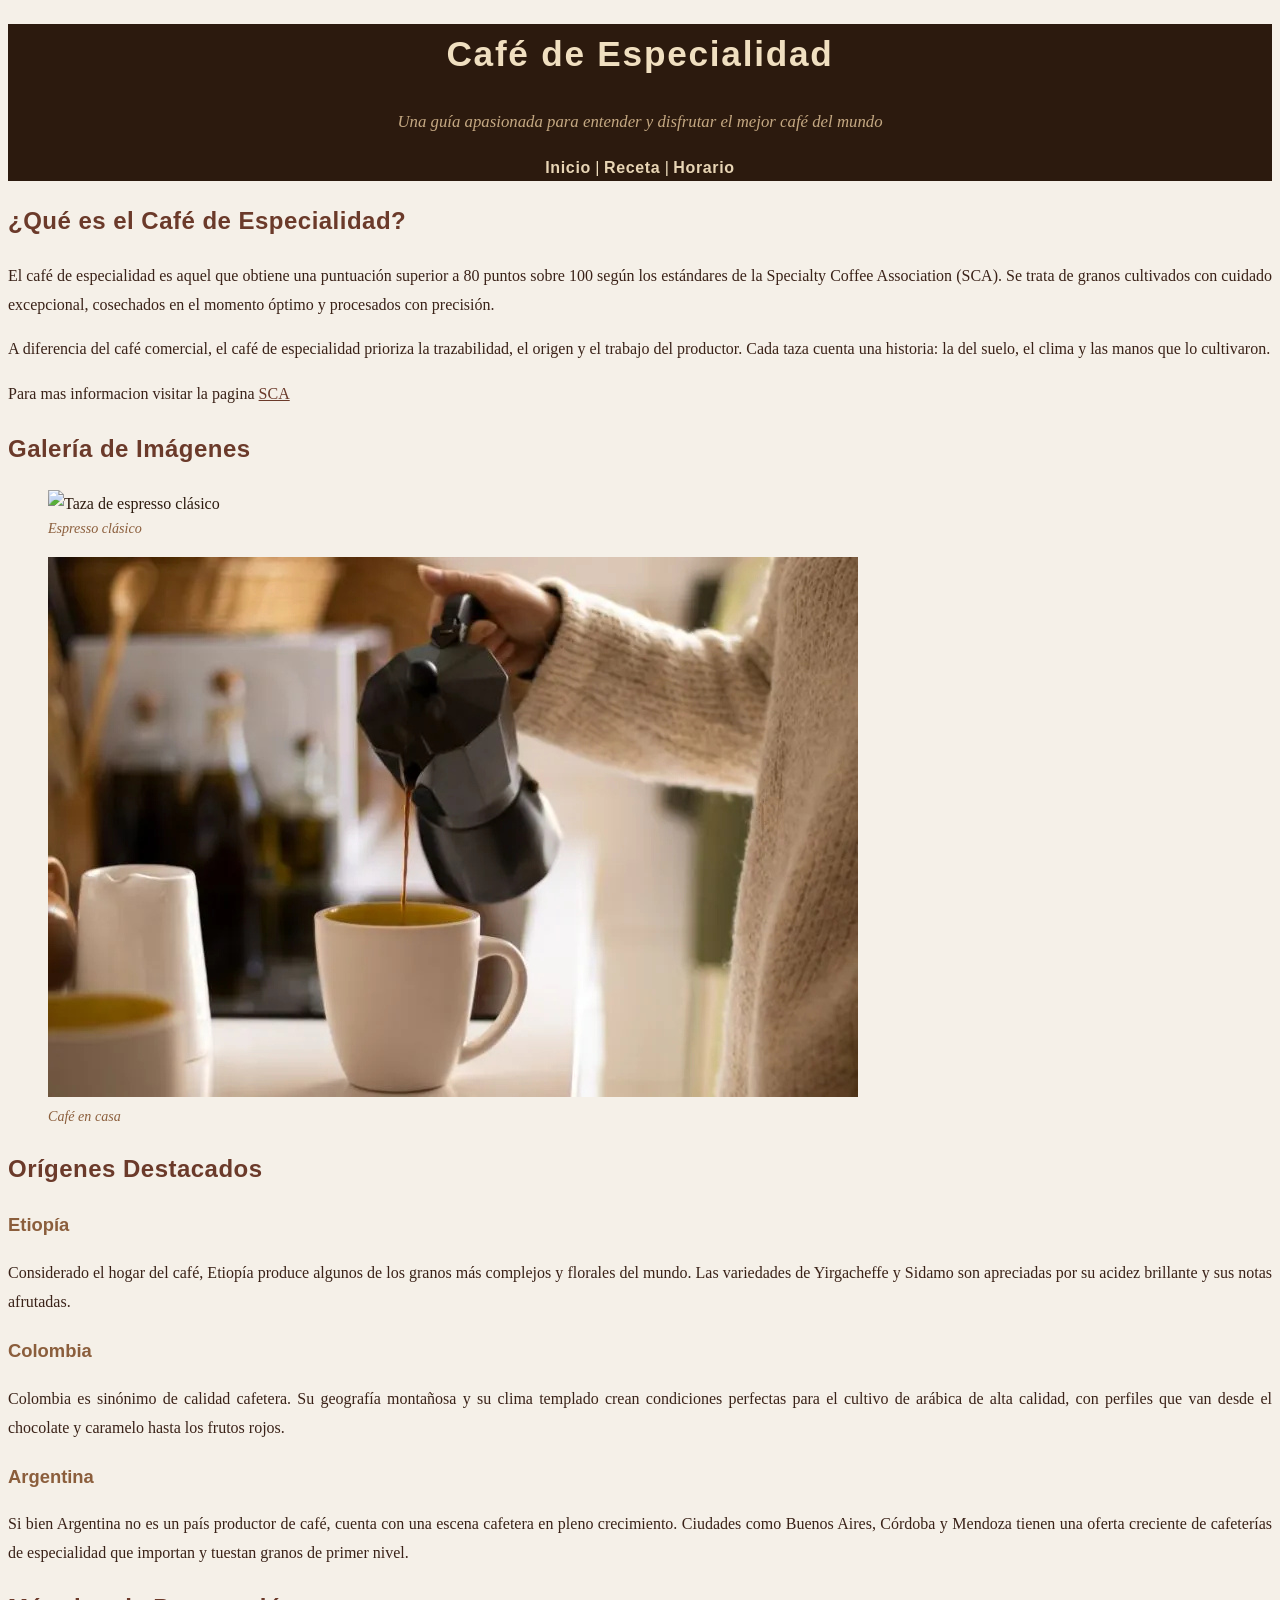
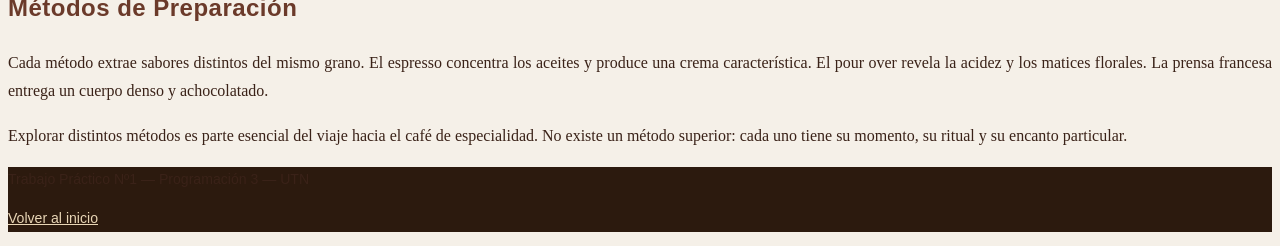
==== commit 1fe827d1: "Add files via upload" ====
--- a/index.html
+++ b/index.html
@@ -2,366 +2,107 @@
 <html lang="es">
 <head>
     <meta charset="UTF-8">
-    <meta name="viewport" content="width=device-width, initial-scale=1.0">
-    <title>ONLY ZS | Vintage & Second Hand</title>
-    <link rel="preconnect" href="https://fonts.googleapis.com">
-    <link rel="preconnect" href="https://fonts.gstatic.com" crossorigin>
-    <link href="https://fonts.googleapis.com/css2?family=Bebas+Neue&family=Poppins:ital,wght@0,300;0,400;0,500;0,600;1,300&display=swap" rel="stylesheet">
-    <link rel="stylesheet" href="https://cdnjs.cloudflare.com/ajax/libs/font-awesome/6.4.0/css/all.min.css">
-    <link rel="stylesheet" href="styles.css">
+    <meta name="viewport" content="width=device-width">
+    <title>Café de Especialidad</title>
+    <link rel="stylesheet" href="estilos.css">
 </head>
 <body>
-    <div id="toast-container"></div>
- 
-    <!-- BUSCADOR OVERLAY -->
-    <div class="search-overlay" id="searchOverlay">
-        <div class="search-content">
-            <button class="close-search" id="closeSearch"><i class="fas fa-times"></i></button>
-            <p class="search-label">¿QUÉ ESTÁS BUSCANDO?</p>
-            <input type="text" id="searchInput" placeholder="Remera, campera, accesorio...">
-        </div>
-    </div>
- 
-    <!-- CARRITO DRAWER -->
-    <div class="cart-overlay" id="cartOverlay"></div>
-    <div class="cart-drawer" id="cartDrawer">
-        <div class="cart-header">
-            <h3>TU CARRITO</h3>
-            <button id="closeCart" aria-label="Cerrar carrito"><i class="fas fa-arrow-right"></i></button>
-        </div>
-        <div class="cart-items" id="cartItems"></div>
-        <div class="cart-footer">
-            <div class="coupon-box">
-                <input type="text" id="couponInput" placeholder="Código de descuento">
-                <button id="applyCouponBtn">APLICAR</button>
-            </div>
-            <div class="cart-totals">
-                <div class="total-row" id="originalTotalRow" style="display: none;">
-                    <span>Subtotal</span>
-                    <span class="crossed-price" id="cartSubtotal">$0</span>
-                </div>
-                <div class="total-row final-total">
-                    <span>Total</span>
-                    <span class="accent-price" id="cartTotal">$0</span>
-                </div>
-            </div>
-            <button class="checkout-btn" id="checkoutBtn">FINALIZAR COMPRA <i class="fas fa-arrow-right"></i></button>
-        </div>
-    </div>
- 
-    <!-- WISHLIST DRAWER -->
-    <div class="wishlist-overlay" id="wishlistOverlay"></div>
-    <div class="wishlist-drawer" id="wishlistDrawer">
-        <div class="cart-header">
-            <h3>MIS FAVORITOS</h3>
-            <button id="closeWishlist" aria-label="Cerrar favoritos"><i class="fas fa-arrow-right"></i></button>
-        </div>
-        <div class="cart-items" id="wishlistItems"></div>
-    </div>
- 
-    <!-- MODAL CONTRASEÑA ADMIN GALERÍA (oculto, solo accesible por shortcut) -->
-    <div class="modal-overlay" id="adminModalOverlay">
-        <div class="modal-box admin-modal">
-            <button class="modal-close" id="adminModalClose"><i class="fas fa-times"></i></button>
-            <div class="admin-modal-icon"><i class="fas fa-lock"></i></div>
-            <h3>ACCESO RESTRINGIDO</h3>
-            <p>Ingresá la contraseña de administrador para continuar.</p>
-            <div class="admin-input-wrap">
-                <input type="password" id="adminPasswordInput" placeholder="Contraseña" autocomplete="off">
-                <button id="adminPasswordSubmit" class="btn btn-dark">INGRESAR</button>
-            </div>
-            <p id="adminPasswordError" class="admin-error"></p>
-        </div>
-    </div>
- 
-    <!-- NAVBAR -->
-    <header id="navbar">
-        <div class="nav-container">
-            <a href="#hero" class="logo">ZS</a>
-            <nav class="desktop-nav">
-                <a href="#hero">INICIO</a>
-                <a href="#categories">COLECCIONES</a>
-                <a href="#products">PRODUCTOS</a>
-                <a href="#gallery">GALERÍA</a>
-                <a href="#footer">NOSOTROS</a>
-            </nav>
-            <div class="nav-icons">
-                <button id="searchBtn" aria-label="Buscar"><i class="fas fa-search"></i></button>
-                <button id="wishlistBtn" aria-label="Lista de deseos">
-                    <i class="far fa-heart"></i>
-                    <span class="badge" id="wishlistCount">0</span>
-                </button>
-                <button id="cartBtn" aria-label="Carrito">
-                    <i class="fas fa-bag-shopping"></i>
-                    <span class="badge" id="cartCount">0</span>
-                </button>
-                <button class="hamburger" id="hamburgerBtn" aria-label="Menú"><i class="fas fa-bars"></i></button>
-            </div>
-        </div>
-        <nav class="mobile-nav" id="mobileNav">
-            <a href="#hero" class="mobile-link">INICIO</a>
-            <a href="#categories" class="mobile-link">COLECCIONES</a>
-            <a href="#products" class="mobile-link">PRODUCTOS</a>
-            <a href="#gallery" class="mobile-link">GALERÍA</a>
-            <a href="#footer" class="mobile-link">NOSOTROS</a>
+
+    <header>
+        <h1>Café de Especialidad</h1>
+        <p>Una guía apasionada para entender y disfrutar el mejor café del mundo</p>
+        <nav>
+            <a href="index.html">Inicio</a> |
+            <a href="receta.html">Receta</a> |
+            <a href="horario.html">Horario</a>
         </nav>
     </header>
- 
-    <!-- HERO -->
-    <section class="hero" id="hero">
-        <div class="hero-bg-overlay"></div>
-        <div class="hero-content reveal">
-            <span class="hero-tag">VINTAGE · SECOND HAND · SELECCIONADO A MANO</span>
-            <h1>ONLY<br>ZS</h1>
-            <p>Prendas únicas que cuentan historias.</p>
-            <div class="hero-buttons">
-                <a href="#products" class="btn btn-primary">VER PRODUCTOS</a>
-                <a href="#categories" class="btn btn-outline">EXPLORAR</a>
-            </div>
-        </div>
-        <div class="scroll-indicator">
-            <span>SCROLL</span>
-            <div class="scroll-line"></div>
-        </div>
-    </section>
- 
-    <!-- MARQUEE -->
-    <div class="marquee">
-        <div class="marquee-content" aria-hidden="true">
-            CARHARTT <span class="dot">·</span> CHAPS <span class="dot">·</span> DICKIES <span class="dot">·</span> JANSPORT <span class="dot">·</span> NAUTICA <span class="dot">·</span> POLO RALPH LAUREN <span class="dot">·</span> REAL TREE <span class="dot">·</span> RUSSELL <span class="dot">·</span>
-            CARHARTT <span class="dot">·</span> CHAPS <span class="dot">·</span> DICKIES <span class="dot">·</span> JANSPORT <span class="dot">·</span> NAUTICA <span class="dot">·</span> POLO RALPH LAUREN <span class="dot">·</span> REAL TREE <span class="dot">·</span> RUSSELL <span class="dot">·</span>
-        </div>
-    </div>
- 
-    <!-- CATEGORÍAS -->
-    <section class="categories section-padding" id="categories">
-        <div class="section-header reveal">
-            <span class="section-tag">COLECCIONES</span>
-            <h2 class="section-title">EXPLORÁ LO QUE TENEMOS</h2>
-        </div>
-        <div class="categories-grid reveal">
-            <div class="category-card" data-category="Remeras" style="background-image: url('https://placehold.co/600x800/1a1a1a/FFF?text=CHOMBAS');">
-                <div class="category-overlay"></div>
-                <div class="category-content">
-                    <h3>CHOMBAS</h3>
-                    <p>+3 Productos</p>
-                    <button class="btn btn-outline-white btn-sm">Ver colección</button>
-                </div>
-            </div>
-            <div class="category-card featured" data-category="Accesorios" style="background-image: url('https://placehold.co/600x800/111/FFF?text=ACCESORIOS');">
-                <div class="category-overlay"></div>
-                <div class="category-content">
-                    <h3>ACCESORIOS</h3>
-                    <p>+20 Productos</p>
-                    <button class="btn btn-outline-white btn-sm">Ver colección</button>
-                </div>
-            </div>
-            <div class="category-card" data-category="Abrigos" style="background-image: url('https://placehold.co/600x800/222/FFF?text=ABRIGOS');">
-                <div class="category-overlay"></div>
-                <div class="category-content">
-                    <h3>ABRIGOS</h3>
-                    <p>+35 Productos</p>
-                    <button class="btn btn-outline-white btn-sm">Ver colección</button>
-                </div>
-            </div>
-        </div>
-    </section>
- 
-    <!-- FEATURES STRIP -->
-    <div class="features-strip reveal">
-        <div class="feature-item">
-            <i class="fas fa-truck-fast"></i>
-            <div>
-                <strong>ENVÍO A TODO EL PAÍS</strong>
-                <span>Correo privado, rápido y seguro</span>
-            </div>
-        </div>
-        <div class="feature-divider"></div>
-        <div class="feature-item">
-            <i class="fas fa-shield-halved"></i>
-            <div>
-                <strong>CALIDAD VERIFICADA</strong>
-                <span>Cada prenda revisada y lavada</span>
-            </div>
-        </div>
-        <div class="feature-divider"></div>
-        <div class="feature-item">
-            <i class="fas fa-rotate-left"></i>
-            <div>
-                <strong>CAMBIOS EN 7 DÍAS</strong>
-                <span>Sin preguntas, sin problemas</span>
-            </div>
-        </div>
-        <div class="feature-divider"></div>
-        <div class="feature-item">
-            <i class="fas fa-gem"></i>
-            <div>
-                <strong>PIEZAS ÚNICAS 1/1</strong>
-                <span>Seleccionadas a mano</span>
-            </div>
-        </div>
-    </div>
- 
-    <!-- PRODUCTOS -->
-    <section class="products section-padding" id="products">
-        <div class="section-header reveal">
-            <span class="section-tag">CATÁLOGO</span>
-            <h2 class="section-title">LO MÁS BUSCADO</h2>
-        </div>
-        <div class="filters reveal">
-            <button class="filter-btn active" data-filter="all">TODOS</button>
-            <button class="filter-btn" data-filter="Remeras">REMERAS</button>
-            <button class="filter-btn" data-filter="Abrigos">ABRIGOS</button>
-            <button class="filter-btn" data-filter="Accesorios">ACCESORIOS</button>
-            <button class="filter-btn" data-filter="Pantalones">PANTALONES</button>
-        </div>
-        <div class="products-grid reveal" id="productsGrid"></div>
-    </section>
- 
-    <!-- TESTIMONIOS -->
-    <section class="testimonials section-padding reveal" id="testimonials">
-        <div class="section-header">
-            <span class="section-tag">RESEÑAS</span>
-            <h2 class="section-title">LO QUE DICEN</h2>
-        </div>
-        <div class="slider-wrapper">
-            <button class="slider-arrow slider-prev" id="sliderPrev" aria-label="Anterior"><i class="fas fa-chevron-left"></i></button>
-            <div class="slider-container">
-                <div class="slider" id="testimonialSlider">
-                    <div class="slide">
-                        <div class="stars">★★★★★</div>
-                        <p>"Prenda nomas."</p>
-                        <div class="slide-author">
-                            <img src="https://placehold.co/48x48/1a1a1a/FFF?text=A" alt="Arles" class="avatar">
-                            <span>@Arles</span>
-                        </div>
-                    </div>
-                    <div class="slide">
-                        <div class="stars">★★★★★</div>
-                        <p>"ZS🖤"</p>
-                        <div class="slide-author">
-                            <img src="https://placehold.co/48x48/1a1a1a/FFF?text=A" alt="Atilio" class="avatar">
-                            <span>@Atilio</span>
-                        </div>
-                    </div>
-                    <div class="slide">
-                        <div class="stars">★★★★★</div>
-                        <p>"Mansas remeeeeee."</p>
-                        <div class="slide-author">
-                            <img src="https://placehold.co/48x48/1a1a1a/FFF?text=P" alt="Profeeee" class="avatar">
-                            <span>@Profeeee</span>
-                        </div>
-                    </div>
-                </div>
-            </div>
-            <button class="slider-arrow slider-next" id="sliderNext" aria-label="Siguiente"><i class="fas fa-chevron-right"></i></button>
-        </div>
-        <div class="slider-dots" id="sliderDots"></div>
-    </section>
- 
-    <!-- GALERÍA DE CLIENTES -->
-    <section class="gallery section-padding" id="gallery">
-        <div class="section-header reveal">
-            <span class="section-tag">COMUNIDAD</span>
-            <h2 class="section-title">GALERÍA ZS</h2>
-        </div>
-        <p class="gallery-subtitle reveal">Looks reales de nuestra comunidad. <br>¿Compraste algo? Mandanos tu foto.</p>
- 
-        <!-- Panel de subida: SOLO visible cuando el admin está autenticado -->
-        <div class="gallery-upload-area" id="galleryUploadArea" style="display:none;">
-            <label for="galleryUpload" class="btn btn-dark gallery-upload-btn">
-                <i class="fas fa-plus"></i> SUBIR FOTO
-            </label>
-            <input type="file" id="galleryUpload" accept="image/*" multiple style="display:none;">
-            <button class="btn-icon-outline" id="adminLogoutBtn" title="Cerrar sesión admin">
-                <i class="fas fa-sign-out-alt"></i> Salir
-            </button>
-        </div>
- 
-        <div class="gallery-grid reveal" id="galleryGrid"></div>
-        <p class="gallery-empty-msg" id="galleryEmptyMsg">
-            <i class="fas fa-camera"></i><br>
-            Todavía no hay fotos en la galería.<br>
-            <small>¡Compartí tu look con nosotros por WhatsApp!</small>
-        </p>
-    </section>
- 
-    <!-- NEWSLETTER -->
-    <section class="newsletter reveal">
-        <div class="newsletter-content">
-            <span class="section-tag light">COMUNIDAD</span>
-            <h2>SUMATE A LA FAMILIA ZS</h2>
-            <p>Suscribite y recibí un <strong>10% de descuento</strong> en tu primera compra.</p>
-            <form id="newsletterForm" class="newsletter-form" novalidate>
-                <div class="newsletter-input-wrap">
-                    <input type="email" id="newsletterEmail" placeholder="tu@email.com" required>
-                    <button type="submit" class="btn btn-dark">SUSCRIBIRME</button>
-                </div>
-            </form>
-            <p id="newsletterMsg" class="success-msg"></p>
-        </div>
-    </section>
- 
-    <!-- FOOTER -->
-    <footer id="footer">
-        <div class="footer-top">
-            <div class="footer-brand">
-                <h2 class="logo">ZS</h2>
-                <p>Curaduría vintage &amp; second hand<br>de primer nivel. Zona Sur, La Rioja.</p>
-                <div class="social-icons">
-                    <a href="#" target="_blank" aria-label="Instagram"><i class="fab fa-instagram"></i></a>
-                    <a href="https://wa.me/543800000000" target="_blank" aria-label="WhatsApp"><i class="fab fa-whatsapp"></i></a>
-                </div>
-            </div>
-            <div class="footer-links-group">
-                <div class="footer-col">
-                    <h4>TIENDA</h4>
-                    <a href="#categories">Colecciones</a>
-                    <a href="#products">Productos</a>
-                    <a href="#gallery">Galería</a>
-                </div>
-                <div class="footer-col">
-                    <h4>AYUDA</h4>
-                    <a href="#" id="linkEnvios">Envíos</a>
-                    <a href="#" id="linkDevoluciones">Devoluciones</a>
-                    <a href="#" id="linkFaq">FAQ</a>
-                </div>
-                <div class="footer-col">
-                    <h4>MEDIOS DE PAGO</h4>
-                    <div class="payment-methods">
-                        <i class="fab fa-cc-visa" title="Visa"></i>
-                        <i class="fab fa-cc-mastercard" title="Mastercard"></i>
-                        <i class="fas fa-money-bill-wave" title="Efectivo"></i>
-                    </div>
-                    <p class="footer-small">También aceptamos<br>MercadoPago y transferencia.</p>
-                </div>
-            </div>
-        </div>
-        <div class="footer-bottom">
-            <p>&copy; 2026 ONLY ZS. Todos los derechos reservados.</p>
-            <p class="footer-hint">Hecho con <span style="color:#e74c3c">♥</span> en La Rioja, Argentina.</p>
-        </div>
+
+    <main>
+
+        <section>
+            <h2>¿Qué es el Café de Especialidad?</h2>
+            <article>
+                <p>
+                    El café de especialidad es aquel que obtiene una puntuación superior a 80 puntos sobre 100
+                    según los estándares de la Specialty Coffee Association (SCA). Se trata de granos cultivados
+                    con cuidado excepcional, cosechados en el momento óptimo y procesados con precisión.
+                </p>
+                <p>
+                    A diferencia del café comercial, el café de especialidad prioriza la trazabilidad, el origen
+                    y el trabajo del productor. Cada taza cuenta una historia: la del suelo, el clima y las manos
+                    que lo cultivaron.
+                </p>
+                <p>Para mas informacion visitar la pagina <a href="https://sca.coffee/">SCA</a></p>
+            </article>
+        </section>
+
+        <section>
+            <h2>Galería de Imágenes</h2>
+
+            <figure>
+                <img src="https://phantom.estaticos-marca.com/4d994105d19122da464c984f71efa8d3/resize/660/f/webp/assets/multimedia/imagenes/2023/11/15/17000681363132.jpg" alt="Taza de espresso clásico">
+                <figcaption>Espresso clásico</figcaption>
+            </figure>
+
+            <figure>
+                <img src="images/cafe-local.png" alt="Café preparado en casa">
+                <figcaption>Café en casa</figcaption>
+            </figure>
+
+        </section>
+
+        <section>
+            <h2>Orígenes Destacados</h2>
+
+            <article>
+                <h3>Etiopía</h3>
+                <p>
+                    Considerado el hogar del café, Etiopía produce algunos de los granos más complejos y florales
+                    del mundo. Las variedades de Yirgacheffe y Sidamo son apreciadas por su acidez brillante
+                    y sus notas afrutadas.
+                </p>
+            </article>
+
+            <article>
+                <h3>Colombia</h3>
+                <p>
+                    Colombia es sinónimo de calidad cafetera. Su geografía montañosa y su clima templado crean
+                    condiciones perfectas para el cultivo de arábica de alta calidad, con perfiles que van
+                    desde el chocolate y caramelo hasta los frutos rojos.
+                </p>
+            </article>
+
+            <article>
+                <h3>Argentina</h3>
+                <p>
+                    Si bien Argentina no es un país productor de café, cuenta con una escena cafetera en pleno
+                    crecimiento. Ciudades como Buenos Aires, Córdoba y Mendoza tienen una oferta creciente de
+                    cafeterías de especialidad que importan y tuestan granos de primer nivel.
+                </p>
+            </article>
+
+        </section>
+
+        <section>
+            <h2>Métodos de Preparación</h2>
+            <p>
+                Cada método extrae sabores distintos del mismo grano. El espresso concentra los aceites y
+                produce una crema característica. El pour over revela la acidez y los matices florales.
+                La prensa francesa entrega un cuerpo denso y achocolatado.
+            </p>
+            <p>
+                Explorar distintos métodos es parte esencial del viaje hacia el café de especialidad.
+                No existe un método superior: cada uno tiene su momento, su ritual y su encanto particular.
+            </p>
+        </section>
+
+    </main>
+
+    <footer>
+        <p>Trabajo Práctico Nº1 — Programación 3 — UTN</p>
+        <p><a href="index.html">Volver al inicio</a></p>
     </footer>
- 
-    <!-- BOTÓN FLOTANTE WHATSAPP -->
-    <a href="https://wa.me/543800000000" class="whatsapp-float" target="_blank" aria-label="Contactar por WhatsApp">
-        <i class="fab fa-whatsapp"></i>
-    </a>
- 
-    <!-- BACK TO TOP -->
-    <button class="back-to-top" id="backToTop" aria-label="Volver arriba">
-        <i class="fas fa-arrow-up"></i>
-    </button>
- 
-    <!-- MODAL INFO FOOTER -->
-    <div class="modal-overlay" id="modalOverlay">
-        <div class="modal-box" id="modalBox">
-            <button class="modal-close" id="modalClose"><i class="fas fa-times"></i></button>
-            <h3 id="modalTitle"></h3>
-            <div id="modalBody"></div>
-        </div>
-    </div>
- 
-    <script src="main.js"></script>
+
 </body>
-</html>+</html>
--- a/estilos.css
+++ b/estilos.css
@@ -0,0 +1,188 @@
+/* TIPOGRAFÍA Y COLOR BASE */
+
+body {
+    font-family: Georgia, "Times New Roman", serif;
+    color: #2C1A0E;
+    background-color: #F5F0E8;
+    font-size: 16px;
+    line-height: 1.7;
+}
+
+
+/* ENCABEZADOS */
+
+h1 {
+    font-family: "Trebuchet MS", "Lucida Grande", sans-serif;
+    color: #F0DFC0;
+    font-size: 2.2em;
+    letter-spacing: 0.05em;
+    text-align: center;
+}
+
+h2 {
+    font-family: "Trebuchet MS", "Lucida Grande", sans-serif;
+    color: #6B3A2A;
+    font-size: 1.5em;
+    letter-spacing: 0.02em;
+}
+
+h3 {
+    font-family: "Trebuchet MS", "Lucida Grande", sans-serif;
+    color: #8B5E3C;
+    font-size: 1.15em;
+}
+
+
+/* HEADER */
+
+header {
+    background-color: #2C1A0E;
+    color: #F0DFC0;
+    text-align: center;
+}
+
+header p {
+    color: #C4A882;
+    font-style: italic;
+    font-size: 1.05em;
+    text-align: center;
+}
+
+
+/* NAVEGACIÓN */
+
+nav {
+    text-align: center;
+    font-family: "Trebuchet MS", sans-serif;
+    font-size: 1em;
+}
+
+nav a {
+    color: #E8D5B5;
+    font-size: 1em;
+    text-decoration: none;
+    font-weight: bold;
+    letter-spacing: 0.04em;
+}
+
+nav a:hover {
+    color: #FFFFFF;
+    text-decoration: underline;
+}
+
+
+/* PÁRRAFOS */
+
+p {
+    color: #3A2218;
+    font-size: 1em;
+    line-height: 1.8;
+    text-align: justify;
+}
+
+
+/* LISTAS */
+
+ul, ol {
+    font-family: Georgia, serif;
+    color: #2C1A0E;
+    font-size: 1em;
+    line-height: 1.9;
+}
+
+li {
+    color: #3A2218;
+}
+
+
+/* ENLACES */
+
+a {
+    color: #6B3A2A;
+    text-decoration: underline;
+}
+
+a:hover {
+    color: #3D1F10;
+}
+
+a:visited {
+    color: #8B5E3C;
+}
+
+
+/* FIGCAPTION */
+
+figcaption {
+    color: #8B5E3C;
+    font-style: italic;
+    font-size: 0.88em;
+    text-align: left;
+}
+
+
+/* TABLA */
+
+table {
+    font-family: "Trebuchet MS", sans-serif;
+    font-size: 0.95em;
+    color: #2C1A0E;
+    border-collapse: collapse;
+}
+
+th {
+    background-color: #6B3A2A;
+    color: #F5F0E8;
+    font-size: 1em;
+    text-align: center;
+    letter-spacing: 0.03em;
+    font-weight: bold;
+}
+
+td {
+    background-color: #FBF6EE;
+    color: #3A2218;
+    text-align: center;
+    font-size: 0.9em;
+    border: 1px solid #C4A882;
+}
+
+tr:nth-child(even) td {
+    background-color: #F0E8D8;
+}
+
+/* Celda del almuerzo (colspan) */
+td[colspan] {
+    background-color: #E8D5B5;
+    color: #6B3A2A;
+    font-weight: bold;
+    font-style: italic;
+    text-align: center;
+}
+
+/* Celda del proyecto personal (rowspan) */
+td[rowspan] {
+    background-color: #D4B896;
+    color: #3D1F10;
+    font-weight: bold;
+    text-align: center;
+}
+
+
+/* FOOTER */
+
+footer {
+    background-color: #2C1A0E;
+    color: #C4A882;
+    text-align: center;
+    font-family: "Trebuchet MS", sans-serif;
+    font-size: 0.88em;
+}
+
+footer a {
+    color: #E8D5B5;
+}
+
+footer a:hover {
+    color: #FFFFFF;
+}
